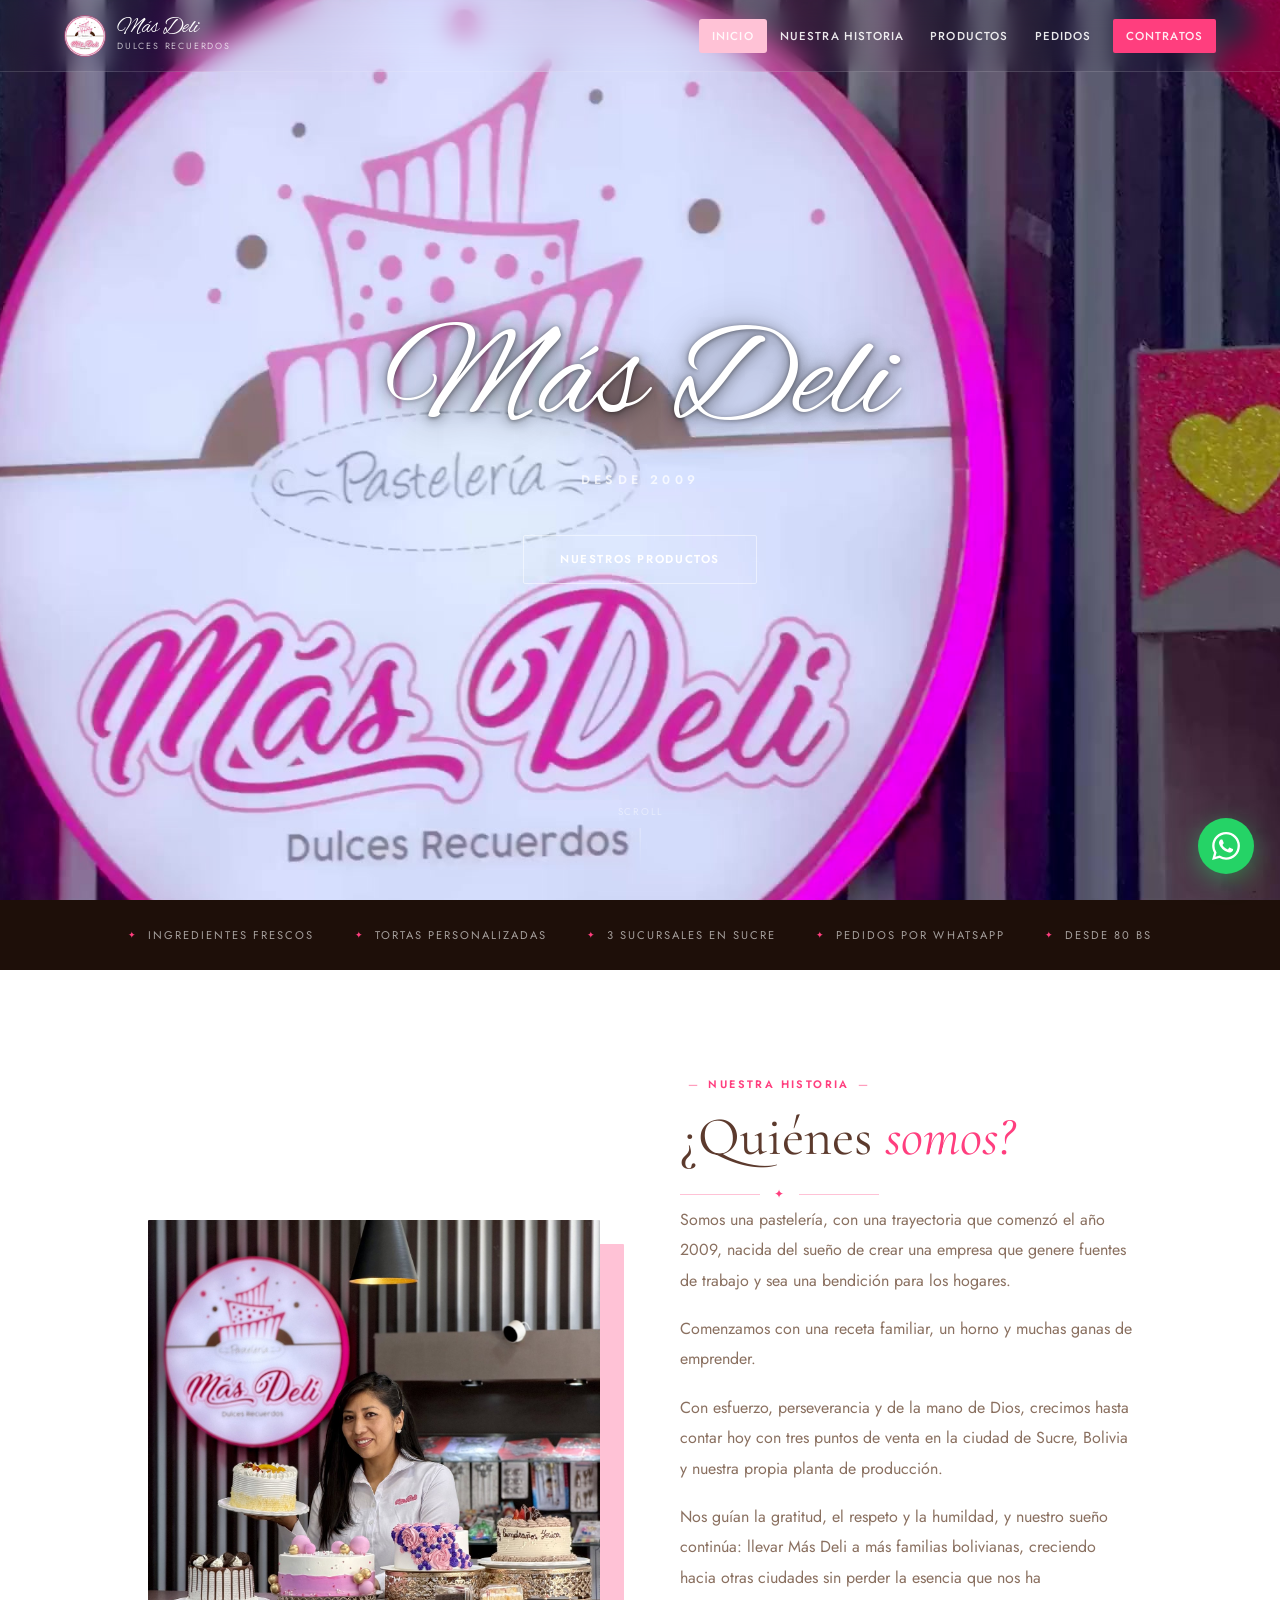
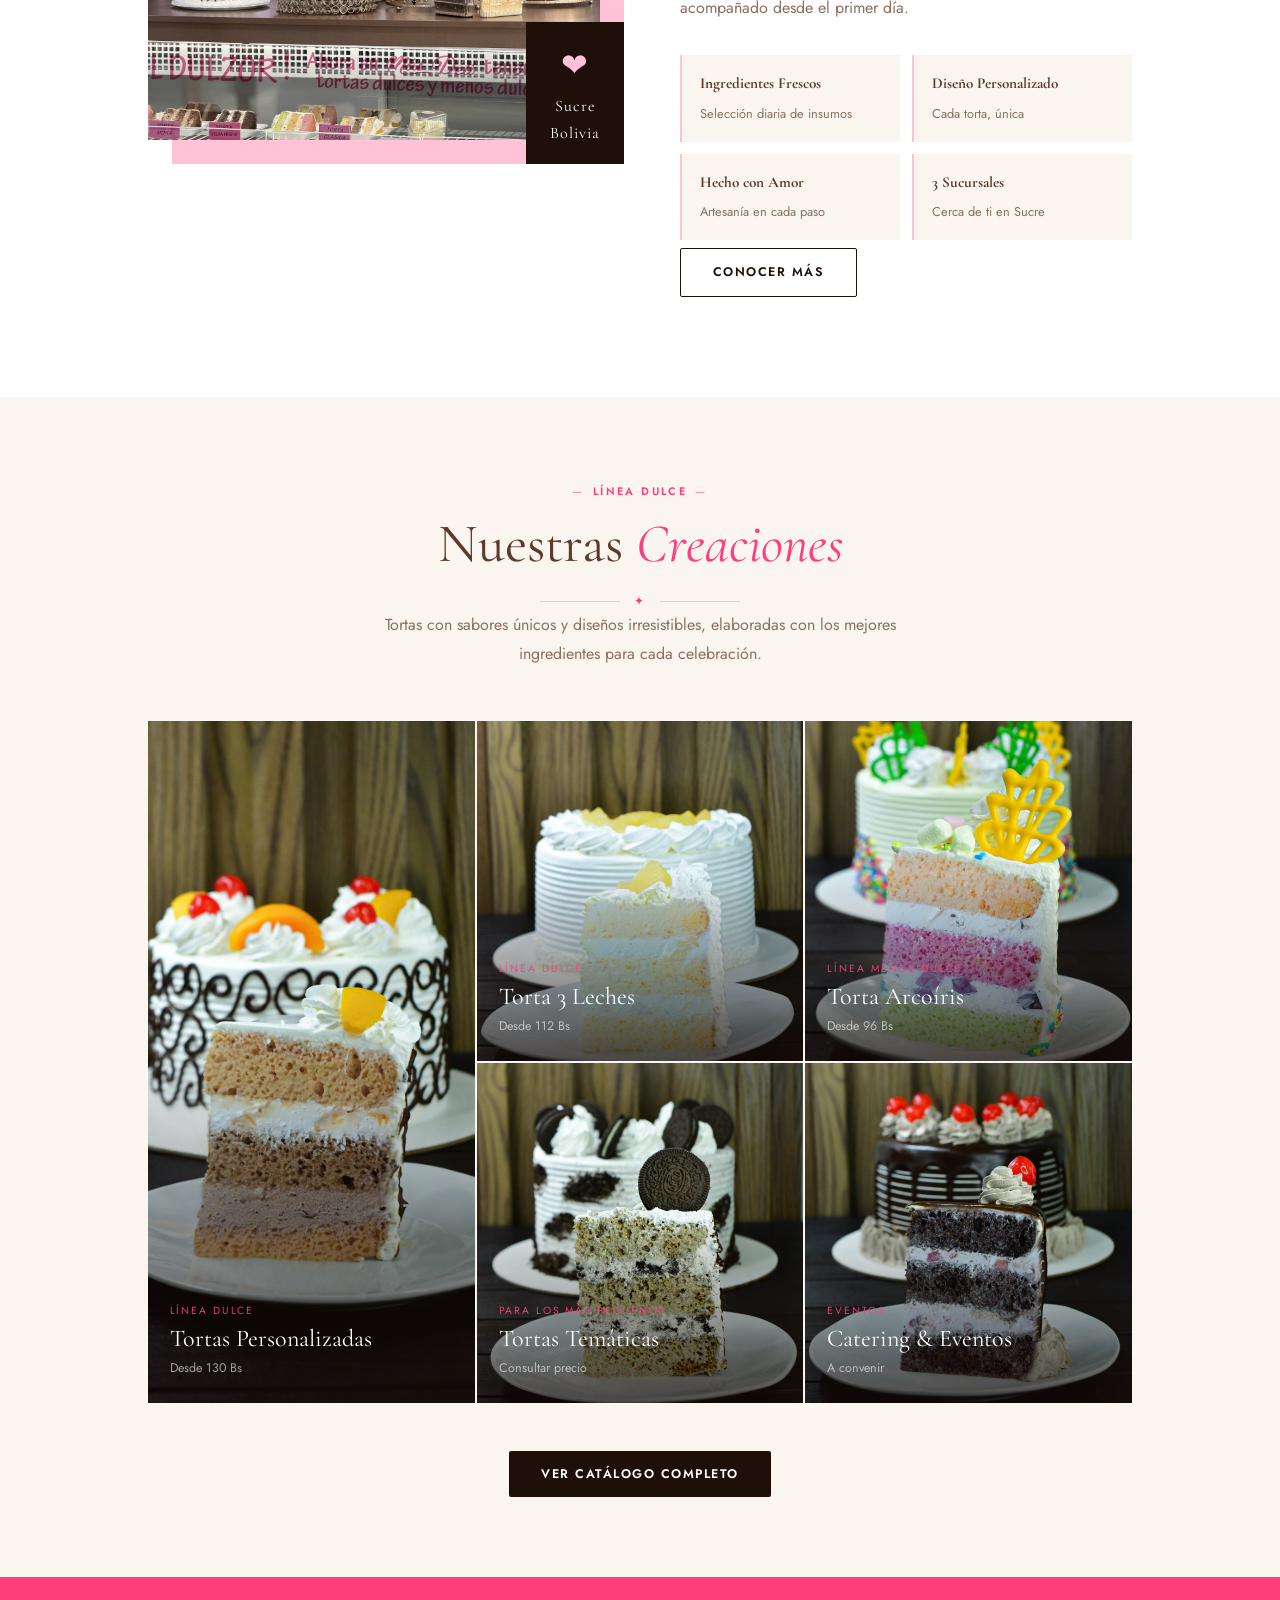
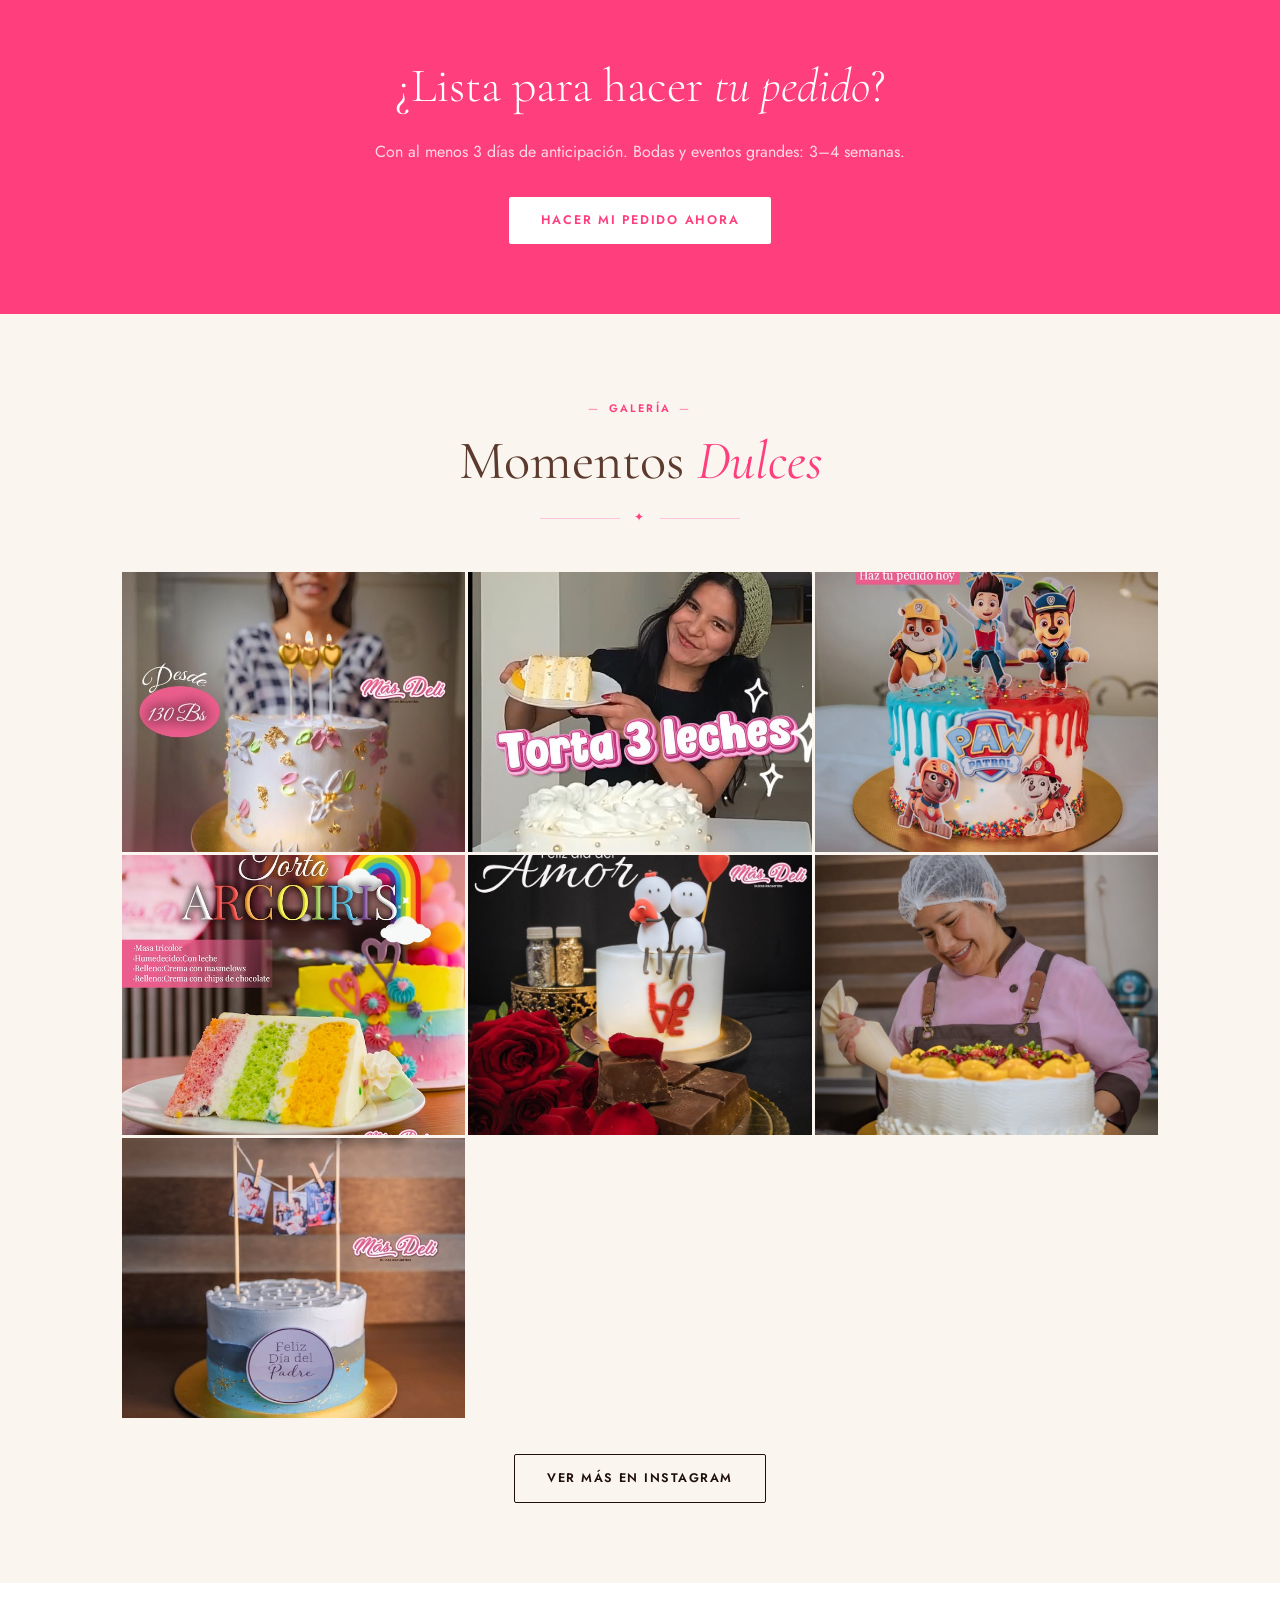
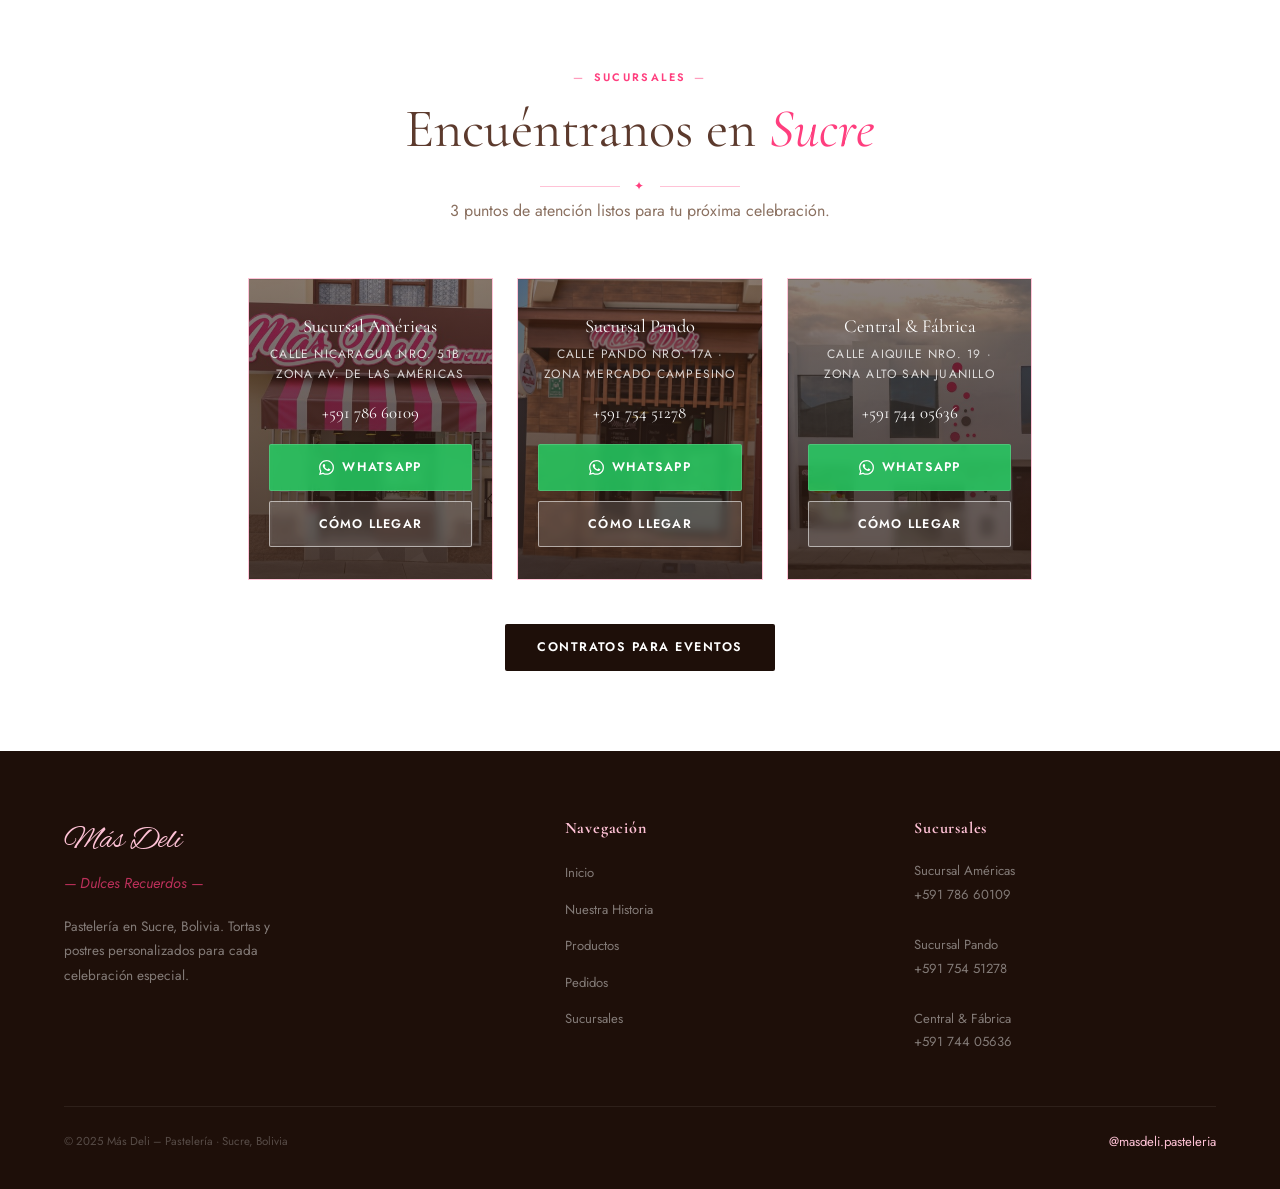
==== index.html @ 5b1f6d65 "Actualizar texto de la sección Quiénes somos en la página de inicio Co-Authored-By: Claude Sonnet 5 " ====
<!DOCTYPE html>
<html lang="es">
<head>
  <meta charset="UTF-8" />
  <meta name="viewport" content="width=device-width, initial-scale=1.0" />
  <link rel="icon" href="favicon.ico" sizes="any" />
  <link rel="icon" type="image/png" sizes="32x32" href="favicon-32x32.png" />
  <link rel="icon" type="image/png" sizes="16x16" href="favicon-16x16.png" />
  <link rel="apple-touch-icon" href="apple-touch-icon.png" />
  <title>Más Deli – Pastelería | Sucre, Bolivia</title>
  <meta name="description" content="Pastelería en Sucre, Bolivia. Tortas personalizadas para cada celebración. 3 sucursales." />
  <link rel="canonical" href="https://masdeli.com/" />
  <meta property="og:type" content="website" />
  <meta property="og:site_name" content="Más Deli" />
  <meta property="og:title" content="Más Deli – Pastelería | Sucre, Bolivia" />
  <meta property="og:description" content="Pastelería en Sucre, Bolivia. Tortas personalizadas para cada celebración. 3 sucursales." />
  <meta property="og:image" content="https://masdeli.com/og-image.jpg" />
  <meta property="og:image:width" content="1200" />
  <meta property="og:image:height" content="630" />
  <meta property="og:url" content="https://masdeli.com/" />
  <meta property="og:locale" content="es_BO" />
  <meta name="twitter:card" content="summary_large_image" />
  <meta name="twitter:title" content="Más Deli – Pastelería | Sucre, Bolivia" />
  <meta name="twitter:description" content="Pastelería en Sucre, Bolivia. Tortas personalizadas para cada celebración. 3 sucursales." />
  <meta name="twitter:image" content="https://masdeli.com/og-image.jpg" />
  <script type="application/ld+json">
  {
    "@context": "https://schema.org",
    "@type": "Bakery",
    "name": "Más Deli",
    "alternateName": "Más Deli Pastelería",
    "description": "Pastelería en Sucre, Bolivia. Tortas y postres personalizados para cada celebración.",
    "url": "https://masdeli.com/",
    "logo": "https://masdeli.com/icon-512.png",
    "image": "https://masdeli.com/og-image.jpg",
    "telephone": "+59178660109",
    "priceRange": "80-465 BOB",
    "address": {
      "@type": "PostalAddress",
      "addressLocality": "Sucre",
      "addressRegion": "Chuquisaca",
      "addressCountry": "BO"
    },
    "areaServed": {
      "@type": "City",
      "name": "Sucre"
    },
    "sameAs": [
      "https://www.instagram.com/masdeli.pasteleria/"
    ],
    "openingHoursSpecification": [
      {
        "@type": "OpeningHoursSpecification",
        "dayOfWeek": ["Monday", "Tuesday", "Wednesday", "Thursday", "Friday"],
        "opens": "08:00",
        "closes": "20:00"
      },
      {
        "@type": "OpeningHoursSpecification",
        "dayOfWeek": ["Saturday"],
        "opens": "08:00",
        "closes": "18:00"
      }
    ]
  }
  </script>
  <link rel="preconnect" href="https://fonts.googleapis.com" />
  <link rel="preconnect" href="https://fonts.gstatic.com" crossorigin />
  <link href="https://fonts.googleapis.com/css2?family=Cormorant+Garamond:ital,wght@0,300;0,400;0,500;0,600;1,300;1,400;1,600&family=Jost:wght@300;400;500;600&family=Alex+Brush&display=swap" rel="stylesheet" />
  <link rel="stylesheet" href="style.css" />
  <style>
    /* ── HERO ── */
    .hero {
      position: relative;
      height: 100vh; min-height: 600px;
      display: flex; align-items: center; justify-content: center;
      text-align: center; overflow: hidden;
    }
    .hero-bg {
      position: absolute; inset: -20% 0;
      width: 100%; height: 140%;
      object-fit: cover;
      transform-origin: center top;
      will-change: transform;
    }
    .hero-content {
      position: relative; z-index: 2;
      max-width: 760px; padding: 0 24px;
    }
    .hero-title {
      font-family: var(--font-script);
      font-size: clamp(4rem, 11vw, 8.5rem);
      font-weight: 400; color: var(--white);
      line-height: 1; margin-bottom: 18px;
      text-shadow: 0 4px 40px rgba(0,0,0,.6), 0 2px 14px rgba(0,0,0,.5), 0 1px 4px rgba(0,0,0,.4);
    }
    .hero-since {
      font-family: var(--font-sans);
      font-size: .78rem; font-weight: 600; letter-spacing: .34em;
      text-transform: uppercase; color: rgba(255,255,255,.75);
      margin-bottom: 44px;
    }
    .hero-btns { display: flex; gap: 14px; justify-content: center; flex-wrap: wrap; }
    .hero-btns .btn {
      border-radius: 2px; font-size: .72rem; letter-spacing: .14em;
      padding: 14px 36px;
    }
    .btn-hero-outline {
      background: transparent; color: var(--white);
      border: 1px solid rgba(255,255,255,.5);
    }
    .btn-hero-outline:hover { background: rgba(255,255,255,.1); }

    .hero-scroll {
      position: absolute; bottom: 32px; left: 50%; transform: translateX(-50%);
      display: flex; flex-direction: column; align-items: center; gap: 8px;
      color: rgba(255,255,255,.45); font-size: .62rem; letter-spacing: .18em; text-transform: uppercase;
    }
    .hero-scroll-line {
      width: 1px; height: 40px;
      background: linear-gradient(to bottom, rgba(255,255,255,.4), transparent);
      animation: scroll-line 2s ease-in-out infinite;
    }
    @keyframes scroll-line { 0%,100%{ opacity:.4; transform:scaleY(1) } 50%{ opacity:1; transform:scaleY(1.1) } }

    /* ── STRIP INTRO ── */
    .strip {
      background: var(--espresso);
      padding: 26px 5%;
      display: flex; justify-content: center; align-items: center;
      gap: 40px; flex-wrap: wrap;
    }
    .strip-item {
      color: rgba(255,255,255,.6); font-size: .7rem;
      letter-spacing: .18em; text-transform: uppercase;
      display: flex; align-items: center; gap: 10px;
    }
    .strip-item::before { content: '✦'; color: var(--rose); font-size: .55rem; }

    /* ── SECTIONS ── */
    .section { padding: 100px 5%; }
    .section-cream { background: var(--cream); }
    .section-white { background: var(--white); }
    .section-cream2 { background: var(--cream-2); }

    /* ── HISTORIA PREVIEW ── */
    .historia-grid {
      display: grid; grid-template-columns: 1fr 1fr;
      gap: 80px; align-items: center; max-width: 1100px; margin: 0 auto;
    }
    .historia-img {
      position: relative;
    }
    .historia-img img {
      width: 100%; height: 520px; object-fit: cover;
      border-radius: 1px;
      box-shadow: 24px 24px 0 var(--rose-light);
    }
    .historia-year {
      position: absolute; bottom: -16px; right: -24px;
      background: var(--espresso); color: var(--white);
      padding: 18px 24px; font-family: var(--font-serif);
      font-size: 1rem; letter-spacing: .06em;
      text-align: center;
    }
    .historia-year strong { display: block; font-size: 2rem; font-weight: 300; color: var(--rose-light); }
    .historia-text { text-align: left; }
    .historia-text .section-title { text-align: left; }
    .historia-text .ornament { justify-content: flex-start; }
    .historia-text p { font-size: 1rem; color: var(--gris); line-height: 1.9; margin-bottom: 18px; }
    .historia-text a { margin-top: 8px; }

    .valores {
      display: grid; grid-template-columns: repeat(2, 1fr);
      gap: 12px; margin-top: 32px;
    }
    .valor-item {
      background: var(--cream); padding: 16px 18px;
      border-left: 2px solid var(--rose-light);
    }
    .valor-item strong { display: block; font-family: var(--font-serif); color: var(--mocha); font-size: .95rem; margin-bottom: 3px; }
    .valor-item span { font-size: .8rem; color: var(--gris); }

    /* ── PRODUCTOS PREVIEW ── */
    .prod-preview-grid {
      display: grid; grid-template-columns: repeat(3, 1fr);
      gap: 2px; max-width: 1100px; margin: 0 auto 48px;
    }
    .prod-card {
      position: relative; overflow: hidden; background: var(--cream-2);
      cursor: pointer;
    }
    .prod-card img {
      width: 100%; height: 340px; object-fit: cover;
      display: block; transition: transform .5s ease;
    }
    .prod-card:hover img { transform: scale(1.04); }
    .prod-card-overlay {
      position: absolute; inset: 0;
      background: linear-gradient(to top, rgba(20,8,4,.72) 0%, transparent 55%);
      display: flex; flex-direction: column; justify-content: flex-end;
      padding: 24px 22px;
    }
    .prod-card-label {
      font-size: .65rem; letter-spacing: .18em; text-transform: uppercase;
      color: rgba(255, 62, 126,.9); margin-bottom: 5px;
    }
    .prod-card-name {
      font-family: var(--font-serif); font-size: 1.5rem; font-weight: 400;
      color: var(--white); line-height: 1.2;
    }
    .prod-card-price {
      font-size: .78rem; color: rgba(255,255,255,.6); margin-top: 5px;
    }
    .prod-card.featured { grid-row: span 2; }
    .prod-card.featured img { height: 100%; min-height: 440px; }

    /* ── CTA BAND ── */
    .cta-band {
      background: var(--rose); padding: 70px 5%;
      text-align: center;
    }
    .cta-band h2 {
      font-family: var(--font-serif); font-size: clamp(1.8rem, 4vw, 3rem);
      font-weight: 300; color: var(--white); margin-bottom: 12px;
    }
    .cta-band h2 em { font-style: italic; }
    .cta-band p { color: rgba(255,255,255,.8); margin-bottom: 32px; font-size: 1rem; }
    .cta-band .btn {
      background: var(--white); color: var(--rose);
      letter-spacing: .14em;
    }
    .cta-band .btn:hover { background: var(--espresso); color: var(--white); }

    /* ── GALERÍA STRIP ── */
    .gallery-strip {
      display: grid;
      grid-template-columns: repeat(3, 1fr);
      gap: 3px;
    }
    .gal-item { overflow: hidden; }
    .gal-item img { width: 100%; height: 280px; object-fit: cover; display: block; transition: transform .5s; }
    .gal-item:hover img { transform: scale(1.05); }
    .gallery-cta { text-align: center; margin-top: 36px; }

    /* ── SUCURSALES PREVIEW ── */
    .sucursales-mini-grid {
      display: grid; grid-template-columns: repeat(3, 1fr);
      gap: 24px; max-width: 900px; margin: 0 auto 44px;
    }
    .sucursal-mini {
      text-align: center; padding: 32px 20px;
      background: var(--cream); border: 1px solid var(--rose-light);
      transition: transform .3s ease, box-shadow .3s ease;
      position: relative; overflow: hidden; background-size: cover; background-position: center;
    }
    .sucursal-mini::after {
      content: ''; position: absolute; inset: 0;
      background: linear-gradient(180deg, rgba(43,26,18,.55) 0%, rgba(43,26,18,.72) 55%, rgba(43,26,18,.85) 100%);
      z-index: 0;
    }
    .sucursal-mini > * { position: relative; z-index: 1; }
    .sucursal-mini:hover { transform: translateY(-4px); box-shadow: 0 16px 40px rgba(255, 62, 126,.12); }
    .sucursal-mini-name { font-family: var(--font-serif); font-size: 1.15rem; color: var(--white); margin-bottom: 4px; }
    .sucursal-mini-zona { font-size: .75rem; letter-spacing: .1em; text-transform: uppercase; color: rgba(255,255,255,.8); margin-bottom: 14px; }
    .sucursal-mini-phone { font-family: var(--font-serif); font-size: 1.05rem; color: var(--white); margin-bottom: 18px; }
    .sucursal-mini-btns { display: flex; flex-direction: column; gap: 10px; }
    .btn-wa-branch {
      display: flex; align-items: center; justify-content: center; gap: 8px;
      padding: 12px; background: rgba(37, 211, 102, .82); backdrop-filter: blur(4px); color: var(--white);
      font-size: .78rem; font-weight: 600; letter-spacing: .1em; text-transform: uppercase;
      text-decoration: none; border-radius: 2px; transition: background .2s;
      border: 1px solid rgba(255,255,255,.15);
    }
    .btn-wa-branch:hover { background: #1ca64a; }
    .btn-maps-branch {
      display: flex; align-items: center; justify-content: center; gap: 8px;
      padding: 12px; background: rgba(255,255,255,.14); backdrop-filter: blur(4px); color: var(--white);
      border: 1.5px solid rgba(255,255,255,.55); font-size: .78rem; font-weight: 600;
      letter-spacing: .1em; text-transform: uppercase;
      text-decoration: none; border-radius: 2px; transition: all .2s;
    }
    .btn-maps-branch:hover { background: #1a73e8; border-color: #1a73e8; color: var(--white); }

    /* ── RESPONSIVE ── */
    @media (max-width: 900px) {
      .historia-grid { grid-template-columns: 1fr; gap: 48px; }
      .historia-img img { height: 340px; }
      .historia-year { bottom: -14px; right: 10px; }
      .prod-preview-grid { grid-template-columns: repeat(2,1fr); }
      .prod-card.featured img { min-height: 280px; }
      .gallery-strip { grid-template-columns: repeat(2,1fr); }
      .sucursales-mini-grid { grid-template-columns: 1fr 1fr; }
    }
    @media (max-width: 767px) {
      /* Sin buffer de parallax en móvil: el video ya tiene movimiento propio,
         y el buffer alto hacía que object-fit:cover recortara casi todo el ancho. */
      .hero-bg { inset: 0; height: 100%; }
    }
    @media (max-width: 580px) {
      .prod-preview-grid { grid-template-columns: 1fr; }
      .prod-card.featured { grid-row: span 1; }
      .gallery-strip { grid-template-columns: 1fr; }
      .sucursales-mini-grid { grid-template-columns: 1fr; }
      .strip { flex-direction: column; gap: 16px; padding: 24px 5%; }
      .strip-item { justify-content: center; }
      .section { padding: 56px 5% !important; }
      .hero-stats { gap: 12px; }
      /* Hero móvil */
      .hero-title { font-size: clamp(3rem, 15vw, 5rem); }
      .hero-since { font-size: .64rem; letter-spacing: .26em; margin-bottom: 32px; }
      .hero-btns { flex-direction: column; gap: 10px; align-items: center; }
      .hero-btns .btn { width: 80%; text-align: center; justify-content: center; padding: 13px 20px; }
      .hero-scroll { display: none; }
    }
  </style>
</head>
<body>

<!-- ── NAVBAR ── -->
<div id="scroll-progress"></div>
<nav class="navbar hero-nav" id="navbar">
  <a class="nav-brand" href="index.html">
    <img src="285654978_4898080570315106_8575377553896454271_n.jpg" alt="Más Deli" />
    <div>
      <div class="nav-brand-text">Más Deli</div>
      <div class="nav-brand-sub">Dulces Recuerdos</div>
    </div>
  </a>
  <ul class="nav-menu" id="navMenu">
    <li><a href="index.html" class="active">Inicio</a></li>
    <li><a href="historia.html">Nuestra Historia</a></li>
    <li><a href="productos.html">Productos</a></li>
    <li><a href="pedidos.html">Pedidos</a></li>
    <li class="nav-cta"><a href="contratos.html">Contratos</a></li>
  </ul>
  <button class="nav-hamburger" id="hamburger" onclick="toggleMenu()" aria-label="Menú">
    <span></span><span></span><span></span>
  </button>
</nav>

<!-- ── HERO ── -->
<section class="hero">
  <video class="hero-bg" id="heroVideo" autoplay muted loop playsinline preload="auto"></video>
  <script>
    (function () {
      var v = document.getElementById('heroVideo');
      var w = window.innerWidth || document.documentElement.clientWidth || 1280;
      var isMobile = w > 0 && w <= 767;
      v.poster = isMobile ? 'hero-poster-mobile.jpg' : 'hero-poster.jpg';
      var s = document.createElement('source');
      s.src = isMobile ? 'hero-video-mobile.mp4' : 'hero-video.mp4';
      s.type = 'video/mp4';
      v.appendChild(s);
      v.load();
    })();
  </script>
  <div class="hero-content">
    <h1 class="hero-title">Más Deli</h1>
    <p class="hero-since">Desde 2009</p>
    <div class="hero-btns">
      <a href="productos.html" class="btn btn-hero-outline">Nuestros Productos</a>
    </div>
  </div>
  <div class="hero-scroll">
    <span>Scroll</span>
    <div class="hero-scroll-line"></div>
  </div>
</section>

<!-- ── STRIP ── -->
<div class="strip">
  <div class="strip-item">Ingredientes Frescos</div>
  <div class="strip-item">Tortas Personalizadas</div>
  <div class="strip-item">3 Sucursales en Sucre</div>
  <div class="strip-item">Pedidos por WhatsApp</div>
  <div class="strip-item">Desde 80 Bs</div>
</div>

<!-- ── HISTORIA PREVIEW ── -->
<section class="section section-white reveal">
  <div class="historia-grid container">
    <div class="historia-img">
      <img src="historia-equipo.jpg" alt="Equipo Más Deli" />
      <div class="historia-year">
        <strong>❤</strong>
        Sucre<br/>Bolivia
      </div>
    </div>
    <div class="historia-text">
      <span class="eyebrow">Nuestra Historia</span>
      <h2 class="section-title">¿Quiénes <em>somos?</em></h2>
      <div class="ornament">
        <div class="ornament-line"></div>
        <span class="ornament-icon">✦</span>
        <div class="ornament-line"></div>
      </div>
      <p>Somos una pastelería, con una trayectoria que comenzó el año 2009, nacida del sueño de crear una empresa que genere fuentes de trabajo y sea una bendición para los hogares.</p>
      <p>Comenzamos con una receta familiar, un horno y muchas ganas de emprender.</p>
      <p>Con esfuerzo, perseverancia y de la mano de Dios, crecimos hasta contar hoy con tres puntos de venta en la ciudad de Sucre, Bolivia y nuestra propia planta de producción.</p>
      <p>Nos guían la gratitud, el respeto y la humildad, y nuestro sueño continúa: llevar Más Deli a más familias bolivianas, creciendo hacia otras ciudades sin perder la esencia que nos ha acompañado desde el primer día.</p>
      <div class="valores">
        <div class="valor-item"><strong>Ingredientes Frescos</strong><span>Selección diaria de insumos</span></div>
        <div class="valor-item"><strong>Diseño Personalizado</strong><span>Cada torta, única</span></div>
        <div class="valor-item"><strong>Hecho con Amor</strong><span>Artesanía en cada paso</span></div>
        <div class="valor-item"><strong>3 Sucursales</strong><span>Cerca de ti en Sucre</span></div>
      </div>
      <a href="historia.html" class="btn btn-outline">Conocer más</a>
    </div>
  </div>
</section>

<!-- ── PRODUCTOS PREVIEW ── -->
<section class="section section-cream reveal" style="padding-top:80px; padding-bottom:80px;">
  <div class="container text-center" style="margin-bottom:52px;">
    <span class="eyebrow">Línea Dulce</span>
    <h2 class="section-title">Nuestras <em>Creaciones</em></h2>
    <div class="ornament"><div class="ornament-line"></div><span class="ornament-icon">✦</span><div class="ornament-line"></div></div>
    <p class="section-desc">Tortas con sabores únicos y diseños irresistibles, elaboradas con los mejores ingredientes para cada celebración.</p>
  </div>
  <div class="prod-preview-grid container">
    <div class="prod-card featured">
      <img src="product_2.jpg" alt="Torta Personalizada" />
      <div class="prod-card-overlay">
        <div class="prod-card-label">Línea Dulce</div>
        <div class="prod-card-name">Tortas Personalizadas</div>
        <div class="prod-card-price">Desde 130 Bs</div>
      </div>
    </div>
    <div class="prod-card">
      <img src="product_3.jpg" alt="Torta 3 Leches" />
      <div class="prod-card-overlay">
        <div class="prod-card-label">Línea Dulce</div>
        <div class="prod-card-name">Torta 3 Leches</div>
        <div class="prod-card-price">Desde 112 Bs</div>
      </div>
    </div>
    <div class="prod-card">
      <img src="product_12.jpg" alt="Torta Arcoíris" />
      <div class="prod-card-overlay">
        <div class="prod-card-label">Línea Menos Dulce</div>
        <div class="prod-card-name">Torta Arcoíris</div>
        <div class="prod-card-price">Desde 96 Bs</div>
      </div>
    </div>
    <div class="prod-card">
      <img src="product_4.jpg" alt="Tortas Temáticas" />
      <div class="prod-card-overlay">
        <div class="prod-card-label">Para los más pequeños</div>
        <div class="prod-card-name">Tortas Temáticas</div>
        <div class="prod-card-price">Consultar precio</div>
      </div>
    </div>
    <div class="prod-card">
      <img src="product_6.jpg" alt="Galería Más Deli" />
      <div class="prod-card-overlay">
        <div class="prod-card-label">Eventos</div>
        <div class="prod-card-name">Catering & Eventos</div>
        <div class="prod-card-price">A convenir</div>
      </div>
    </div>
  </div>
  <div class="text-center">
    <a href="productos.html" class="btn btn-primary">Ver Catálogo Completo</a>
  </div>
</section>

<!-- ── CTA BAND ── -->
<section class="cta-band reveal">
  <h2>¿Lista para hacer <em>tu pedido</em>?</h2>
  <p>Con al menos 3 días de anticipación. Bodas y eventos grandes: 3–4 semanas.</p>
  <a href="pedidos.html" class="btn">Hacer mi pedido ahora</a>
</section>

<!-- ── GALERÍA ── -->
<section class="section section-cream reveal" style="padding-top:80px; padding-bottom:80px;">
  <div class="container text-center" style="margin-bottom:44px;">
    <span class="eyebrow">Galería</span>
    <h2 class="section-title">Momentos <em>Dulces</em></h2>
    <div class="ornament"><div class="ornament-line"></div><span class="ornament-icon">✦</span><div class="ornament-line"></div></div>
  </div>
  <div class="gallery-strip container">
    <div class="gal-item">
      <img src="post_1.jpg" alt="Torta floral" />
    </div>
    <div class="gal-item">
      <img src="post_2.jpg" alt="Torta 3 Leches" />
    </div>
    <div class="gal-item">
      <img src="post_4.jpg" alt="Torta temática Paw Patrol" />
    </div>
    <div class="gal-item">
      <img src="post_8.jpg" alt="Torta Arcoíris" />
    </div>
    <div class="gal-item">
      <img src="post-dia-amor.jpg" alt="Torta Día del Amor" />
    </div>
    <div class="gal-item">
      <img src="post-trabajadora.jpg" alt="Decorando una torta Más Deli" />
    </div>
    <div class="gal-item">
      <img src="post-dia-padre.jpg" alt="Torta Día del Padre" />
    </div>
  </div>
  <div class="gallery-cta">
    <a href="https://www.instagram.com/masdeli.pasteleria/" target="_blank" class="btn btn-outline">
      Ver más en Instagram
    </a>
  </div>
</section>

<!-- ── SUCURSALES ── -->
<section class="section section-white reveal" style="padding-top:80px; padding-bottom:80px;">
  <div class="container text-center" style="margin-bottom:44px;">
    <span class="eyebrow">Sucursales</span>
    <h2 class="section-title">Encuéntranos en <em>Sucre</em></h2>
    <div class="ornament"><div class="ornament-line"></div><span class="ornament-icon">✦</span><div class="ornament-line"></div></div>
    <p class="section-desc">3 puntos de atención listos para tu próxima celebración.</p>
  </div>
  <div class="sucursales-mini-grid container">
    <div class="sucursal-mini" style="background-image:url('branch-americas.jpg');">
      <div class="sucursal-mini-name">Sucursal Américas</div>
      <div class="sucursal-mini-zona">Calle Nicaragua Nro. 51B · Zona Av. de las Américas</div>
      <div class="sucursal-mini-phone">+591 786 60109</div>
      <div class="sucursal-mini-btns">
        <a href="https://wa.me/59178660109?text=Hola%20Más%20Deli!%20Sucursal%20Américas%20🎂%20Quiero%20información%20sobre%20contratos." target="_blank" class="btn-wa-branch">
          <svg width="15" height="15" viewBox="0 0 24 24" fill="white"><path d="M17.472 14.382c-.297-.149-1.758-.867-2.03-.967-.273-.099-.471-.148-.67.15-.197.297-.767.966-.94 1.164-.173.199-.347.223-.644.075-.297-.15-1.255-.463-2.39-1.475-.883-.788-1.48-1.761-1.653-2.059-.173-.297-.018-.458.13-.606.134-.133.298-.347.446-.52.149-.174.198-.298.298-.497.099-.198.05-.371-.025-.52-.075-.149-.669-1.612-.916-2.207-.242-.579-.487-.5-.669-.51-.173-.008-.371-.01-.57-.01-.198 0-.52.074-.792.372-.272.297-1.04 1.016-1.04 2.479 0 1.462 1.065 2.875 1.213 3.074.149.198 2.096 3.2 5.077 4.487.709.306 1.262.489 1.694.625.712.227 1.36.195 1.871.118.571-.085 1.758-.719 2.006-1.413.248-.694.248-1.289.173-1.413-.074-.124-.272-.198-.57-.347m-5.421 7.403h-.004a9.87 9.87 0 01-5.031-1.378l-.361-.214-3.741.982.998-3.648-.235-.374a9.86 9.86 0 01-1.51-5.26c.001-5.45 4.436-9.884 9.888-9.884 2.64 0 5.122 1.03 6.988 2.898a9.825 9.825 0 012.893 6.994c-.003 5.45-4.437 9.884-9.885 9.884m8.413-18.297A11.815 11.815 0 0012.05 0C5.495 0 .16 5.335.157 11.892c0 2.096.547 4.142 1.588 5.945L.057 24l6.305-1.654a11.882 11.882 0 005.683 1.448h.005c6.554 0 11.89-5.335 11.893-11.893a11.821 11.821 0 00-3.48-8.413z"/></svg>
          WhatsApp
        </a>
        <a href="https://maps.app.goo.gl/FKigDEUhJN9FrKFN7" target="_blank" class="btn-maps-branch">Cómo llegar</a>
      </div>
    </div>
    <div class="sucursal-mini" style="background-image:url('branch-pando.jpg');">
      <div class="sucursal-mini-name">Sucursal Pando</div>
      <div class="sucursal-mini-zona">Calle Pando Nro. 17A · Zona Mercado Campesino</div>
      <div class="sucursal-mini-phone">+591 754 51278</div>
      <div class="sucursal-mini-btns">
        <a href="https://wa.me/59175451278?text=Hola%20Más%20Deli!%20Sucursal%20Pando%20🎂%20Quiero%20información%20sobre%20contratos." target="_blank" class="btn-wa-branch">
          <svg width="15" height="15" viewBox="0 0 24 24" fill="white"><path d="M17.472 14.382c-.297-.149-1.758-.867-2.03-.967-.273-.099-.471-.148-.67.15-.197.297-.767.966-.94 1.164-.173.199-.347.223-.644.075-.297-.15-1.255-.463-2.39-1.475-.883-.788-1.48-1.761-1.653-2.059-.173-.297-.018-.458.13-.606.134-.133.298-.347.446-.52.149-.174.198-.298.298-.497.099-.198.05-.371-.025-.52-.075-.149-.669-1.612-.916-2.207-.242-.579-.487-.5-.669-.51-.173-.008-.371-.01-.57-.01-.198 0-.52.074-.792.372-.272.297-1.04 1.016-1.04 2.479 0 1.462 1.065 2.875 1.213 3.074.149.198 2.096 3.2 5.077 4.487.709.306 1.262.489 1.694.625.712.227 1.36.195 1.871.118.571-.085 1.758-.719 2.006-1.413.248-.694.248-1.289.173-1.413-.074-.124-.272-.198-.57-.347m-5.421 7.403h-.004a9.87 9.87 0 01-5.031-1.378l-.361-.214-3.741.982.998-3.648-.235-.374a9.86 9.86 0 01-1.51-5.26c.001-5.45 4.436-9.884 9.888-9.884 2.64 0 5.122 1.03 6.988 2.898a9.825 9.825 0 012.893 6.994c-.003 5.45-4.437 9.884-9.885 9.884m8.413-18.297A11.815 11.815 0 0012.05 0C5.495 0 .16 5.335.157 11.892c0 2.096.547 4.142 1.588 5.945L.057 24l6.305-1.654a11.882 11.882 0 005.683 1.448h.005c6.554 0 11.89-5.335 11.893-11.893a11.821 11.821 0 00-3.48-8.413z"/></svg>
          WhatsApp
        </a>
        <a href="https://maps.app.goo.gl/E8avvoqQSJZhkdeMA" target="_blank" class="btn-maps-branch">Cómo llegar</a>
      </div>
    </div>
    <div class="sucursal-mini" style="background-image:url('branch-central.jpg');">
      <div class="sucursal-mini-name">Central & Fábrica</div>
      <div class="sucursal-mini-zona">Calle Aiquile Nro. 19 · Zona Alto San Juanillo</div>
      <div class="sucursal-mini-phone">+591 744 05636</div>
      <div class="sucursal-mini-btns">
        <a href="https://wa.me/59174405636?text=Hola%20Más%20Deli!%20Central%20🎂%20Quiero%20información%20sobre%20contratos." target="_blank" class="btn-wa-branch">
          <svg width="15" height="15" viewBox="0 0 24 24" fill="white"><path d="M17.472 14.382c-.297-.149-1.758-.867-2.03-.967-.273-.099-.471-.148-.67.15-.197.297-.767.966-.94 1.164-.173.199-.347.223-.644.075-.297-.15-1.255-.463-2.39-1.475-.883-.788-1.48-1.761-1.653-2.059-.173-.297-.018-.458.13-.606.134-.133.298-.347.446-.52.149-.174.198-.298.298-.497.099-.198.05-.371-.025-.52-.075-.149-.669-1.612-.916-2.207-.242-.579-.487-.5-.669-.51-.173-.008-.371-.01-.57-.01-.198 0-.52.074-.792.372-.272.297-1.04 1.016-1.04 2.479 0 1.462 1.065 2.875 1.213 3.074.149.198 2.096 3.2 5.077 4.487.709.306 1.262.489 1.694.625.712.227 1.36.195 1.871.118.571-.085 1.758-.719 2.006-1.413.248-.694.248-1.289.173-1.413-.074-.124-.272-.198-.57-.347m-5.421 7.403h-.004a9.87 9.87 0 01-5.031-1.378l-.361-.214-3.741.982.998-3.648-.235-.374a9.86 9.86 0 01-1.51-5.26c.001-5.45 4.436-9.884 9.888-9.884 2.64 0 5.122 1.03 6.988 2.898a9.825 9.825 0 012.893 6.994c-.003 5.45-4.437 9.884-9.885 9.884m8.413-18.297A11.815 11.815 0 0012.05 0C5.495 0 .16 5.335.157 11.892c0 2.096.547 4.142 1.588 5.945L.057 24l6.305-1.654a11.882 11.882 0 005.683 1.448h.005c6.554 0 11.89-5.335 11.893-11.893a11.821 11.821 0 00-3.48-8.413z"/></svg>
          WhatsApp
        </a>
        <a href="https://maps.app.goo.gl/6FdQCtPUTL4xo8tN9" target="_blank" class="btn-maps-branch">Cómo llegar</a>
      </div>
    </div>
  </div>
  <div class="text-center">
    <a href="contratos.html" class="btn btn-primary">Contratos para eventos</a>
  </div>
</section>

<!-- ── FOOTER ── -->
<footer>
  <div class="footer-grid">
    <div class="footer-brand">
      <div class="logo-text">Más Deli</div>
      <div class="logo-sub">— Dulces Recuerdos —</div>
      <p>Pastelería en Sucre, Bolivia. Tortas y postres personalizados para cada celebración especial.</p>
    </div>
    <div class="footer-col">
      <h4>Navegación</h4>
      <ul>
        <li><a href="index.html">Inicio</a></li>
        <li><a href="historia.html">Nuestra Historia</a></li>
        <li><a href="productos.html">Productos</a></li>
        <li><a href="pedidos.html">Pedidos</a></li>
        <li><a href="contratos.html">Sucursales</a></li>
      </ul>
    </div>
    <div class="footer-col">
      <h4>Sucursales</h4>
      <p>Sucursal Américas<br/>+591 786 60109</p><br/>
      <p>Sucursal Pando<br/>+591 754 51278</p><br/>
      <p>Central & Fábrica<br/>+591 744 05636</p>
    </div>
  </div>
  <div class="footer-bottom">
    <span>© 2025 Más Deli – Pastelería · Sucre, Bolivia</span>
    <span class="footer-instagram"><a href="https://www.instagram.com/masdeli.pasteleria/" target="_blank">@masdeli.pasteleria</a></span>
  </div>
</footer>

<!-- ── FLOATING WHATSAPP ── -->
<a href="https://wa.me/59178660109?text=Hola%20Más%20Deli!%20Quiero%20hacer%20un%20pedido%20🎂" target="_blank" class="wa-float" title="Escribir al WhatsApp">
  <svg viewBox="0 0 24 24"><path d="M17.472 14.382c-.297-.149-1.758-.867-2.03-.967-.273-.099-.471-.148-.67.15-.197.297-.767.966-.94 1.164-.173.199-.347.223-.644.075-.297-.15-1.255-.463-2.39-1.475-.883-.788-1.48-1.761-1.653-2.059-.173-.297-.018-.458.13-.606.134-.133.298-.347.446-.52.149-.174.198-.298.298-.497.099-.198.05-.371-.025-.52-.075-.149-.669-1.612-.916-2.207-.242-.579-.487-.5-.669-.51-.173-.008-.371-.01-.57-.01-.198 0-.52.074-.792.372-.272.297-1.04 1.016-1.04 2.479 0 1.462 1.065 2.875 1.213 3.074.149.198 2.096 3.2 5.077 4.487.709.306 1.262.489 1.694.625.712.227 1.36.195 1.871.118.571-.085 1.758-.719 2.006-1.413.248-.694.248-1.289.173-1.413-.074-.124-.272-.198-.57-.347m-5.421 7.403h-.004a9.87 9.87 0 01-5.031-1.378l-.361-.214-3.741.982.998-3.648-.235-.374a9.86 9.86 0 01-1.51-5.26c.001-5.45 4.436-9.884 9.888-9.884 2.64 0 5.122 1.03 6.988 2.898a9.825 9.825 0 012.893 6.994c-.003 5.45-4.437 9.884-9.885 9.884m8.413-18.297A11.815 11.815 0 0012.05 0C5.495 0 .16 5.335.157 11.892c0 2.096.547 4.142 1.588 5.945L.057 24l6.305-1.654a11.882 11.882 0 005.683 1.448h.005c6.554 0 11.89-5.335 11.893-11.893a11.821 11.821 0 00-3.48-8.413z"/></svg>
</a>

<script src="scroll.js"></script>
</body>
</html>
---- style.css ----
/* ─────────────────────────────────────────────
   Más Deli – Shared Styles  (Ladurée-inspired)
   ───────────────────────────────────────────── */

*, *::before, *::after { box-sizing: border-box; margin: 0; padding: 0; }

:root {
  --cream:       #faf5ef;
  --cream-2:     #f2e8dc;
  --rose:        #ff3e7e;
  --rose-light:  #ffc2d6;
  --rose-hover:  #d60047;
  --espresso:    #1e0f09;
  --mocha:       #5c3a2d;
  --gold:        #b5945f;
  --gris:        #8a7060;
  --white:       #ffffff;
  --verde-wa:    #25D366;
  --font-serif:  'Cormorant Garamond', Georgia, serif;
  --font-sans:   'Jost', sans-serif;
  --font-script: 'Alex Brush', cursive;
}

html { scroll-behavior: smooth; }
body {
  font-family: var(--font-sans);
  background: var(--cream);
  color: var(--espresso);
  overflow-x: hidden;
  line-height: 1.65;
}

/* ── UTILITY ── */
.container { max-width: 1160px; margin: 0 auto; padding: 0 5%; }
.text-center { text-align: center; }
.text-rose { color: var(--rose); }

/* ── EYEBROW / TAG ── */
.eyebrow {
  display: inline-block;
  font-size: .68rem; font-weight: 600;
  letter-spacing: .22em; text-transform: uppercase;
  color: var(--rose); margin-bottom: 12px;
}
.eyebrow::before,
.eyebrow::after { content: '—'; margin: 0 8px; opacity: .5; }

/* ── SECTION HEADINGS ── */
.section-title {
  font-family: var(--font-serif);
  font-size: clamp(2rem, 4.5vw, 3.4rem);
  font-weight: 400; color: var(--mocha);
  line-height: 1.15; margin-bottom: 14px;
}
.section-title em { font-style: italic; color: var(--rose); }
.section-desc {
  font-size: 1rem; color: var(--gris); max-width: 560px;
  margin: 0 auto 52px; line-height: 1.8;
}

.ornament {
  display: flex; align-items: center; gap: 14px;
  justify-content: center; margin: 16px auto 0;
}
.ornament-line { flex: 1; max-width: 80px; height: 1px; background: var(--rose-light); }
.ornament-icon { color: var(--rose); font-size: .75rem; letter-spacing: .1em; }

/* ── BUTTONS ── */
.btn {
  display: inline-flex; align-items: center; gap: 8px;
  padding: 13px 32px; border-radius: 2px;
  font-family: var(--font-sans); font-size: .78rem;
  font-weight: 600; letter-spacing: .12em; text-transform: uppercase;
  text-decoration: none; cursor: pointer; border: none;
  transition: background .25s, transform .2s, box-shadow .25s;
}
.btn-primary {
  background: var(--espresso); color: var(--white);
}
.btn-primary:hover { background: var(--mocha); transform: translateY(-2px); }

.btn-rose {
  background: var(--rose); color: var(--white);
  box-shadow: 0 4px 20px rgba(255, 62, 126,.35);
}
.btn-rose:hover { background: var(--rose-hover); transform: translateY(-2px); box-shadow: 0 8px 28px rgba(255, 62, 126,.45); }

.btn-outline {
  background: transparent; color: var(--espresso);
  border: 1.5px solid var(--espresso);
}
.btn-outline:hover { background: var(--espresso); color: var(--white); }

.btn-wa {
  background: var(--verde-wa); color: var(--white);
  border-radius: 50px; font-size: .82rem;
}
.btn-wa:hover { background: #1ca64a; transform: translateY(-2px); }

.btn-maps {
  background: var(--white); color: #1a73e8;
  border: 1.5px solid #1a73e8; border-radius: 50px;
  font-size: .82rem;
}
.btn-maps:hover { background: #1a73e8; color: var(--white); }

/* ── NAVBAR ── */
.navbar {
  position: fixed; top: 0; left: 0; right: 0; z-index: 1000;
  display: flex; align-items: center; justify-content: space-between;
  padding: 0 5%; height: 72px;
  background: rgba(250, 245, 239, 0.97);
  backdrop-filter: blur(12px);
  border-bottom: 1px solid rgba(255, 62, 126,.12);
  transition: box-shadow .3s;
}
.navbar.scrolled { box-shadow: 0 4px 30px rgba(92,58,45,.1); }
.navbar.hero-nav {
  background: transparent;
  border-bottom-color: rgba(255,255,255,.15);
}
.navbar.hero-nav .nav-brand-text { color: var(--white); }
.navbar.hero-nav .nav-brand-sub { color: rgba(255,255,255,.7); }
.navbar.hero-nav .nav-menu a { color: rgba(255,255,255,.9); }
.navbar.hero-nav .nav-menu a:hover { color: var(--white); background: rgba(255,255,255,.12); }
.navbar.hero-nav .nav-hamburger span { background: var(--white); }

.nav-brand { display: flex; align-items: center; gap: 11px; text-decoration: none; }
.nav-brand img { width: 42px; height: 42px; border-radius: 50%; object-fit: cover; border: 1.5px solid rgba(255, 62, 126,.4); }
.nav-brand-text { font-family: var(--font-script); font-size: 1.35rem; color: var(--rose); line-height: 1; }
.nav-brand-sub { font-size: .56rem; letter-spacing: .2em; color: var(--gris); text-transform: uppercase; }

.nav-menu { display: flex; list-style: none; gap: 0; }
.nav-menu a {
  text-decoration: none; color: var(--mocha);
  font-size: .72rem; font-weight: 500; letter-spacing: .1em;
  text-transform: uppercase; padding: 9px 13px; border-radius: 3px;
  transition: color .2s, background .2s;
}
.nav-menu a:hover, .nav-menu a.active { color: var(--rose); background: var(--rose-light); }
.nav-menu .nav-cta a {
  background: var(--rose); color: var(--white);
  border-radius: 2px; margin-left: 8px;
}
.nav-menu .nav-cta a:hover { background: var(--rose-hover); }

.nav-hamburger { display: none; flex-direction: column; gap: 5px; cursor: pointer; padding: 8px; background: none; border: none; }
.nav-hamburger span { width: 22px; height: 1.5px; background: var(--mocha); display: block; transition: .3s; border-radius: 1px; }

/* ── FOOTER ── */
footer {
  background: var(--espresso);
  color: rgba(255,255,255,.6);
  padding: 64px 5% 36px;
}
.footer-grid {
  display: grid; grid-template-columns: 1.5fr 1fr 1fr;
  gap: 48px; max-width: 1160px; margin: 0 auto 52px;
}
.footer-brand .logo-text { font-family: var(--font-script); font-size: 2rem; color: var(--rose-light); margin-bottom: 4px; }
.footer-brand .logo-sub { font-style: italic; color: rgba(255, 62, 126,.7); font-size: .9rem; margin-bottom: 18px; }
.footer-brand p { font-size: .85rem; line-height: 1.8; color: rgba(255,255,255,.45); max-width: 240px; }
.footer-col h4 { font-family: var(--font-serif); font-size: 1rem; color: var(--rose-light); letter-spacing: .05em; margin-bottom: 18px; }
.footer-col ul { list-style: none; }
.footer-col ul li { margin-bottom: 10px; }
.footer-col ul li a {
  color: rgba(255,255,255,.45); text-decoration: none;
  font-size: .82rem; transition: color .2s;
}
.footer-col ul li a:hover { color: var(--rose-light); }
.footer-col p { font-size: .82rem; color: rgba(255,255,255,.45); line-height: 1.8; }
.footer-bottom {
  max-width: 1160px; margin: 0 auto;
  border-top: 1px solid rgba(255,255,255,.07);
  padding-top: 24px; font-size: .72rem; color: rgba(255,255,255,.25);
  display: flex; justify-content: space-between; align-items: center;
  flex-wrap: wrap; gap: 8px;
}
.footer-instagram a { color: var(--rose-light); text-decoration: none; font-size: .82rem; }
.footer-instagram a:hover { color: var(--rose); }

/* ── FLOATING WHATSAPP ── */
.wa-float {
  position: fixed; bottom: 26px; right: 26px; z-index: 999;
  width: 56px; height: 56px; border-radius: 50%;
  background: var(--verde-wa);
  display: flex; align-items: center; justify-content: center;
  box-shadow: 0 6px 24px rgba(37,211,102,.45); text-decoration: none;
  animation: wa-pulse 3s infinite;
}
.wa-float svg { width: 28px; height: 28px; fill: white; }
@keyframes wa-pulse { 0%,100%{ box-shadow: 0 6px 24px rgba(37,211,102,.45) } 50%{ box-shadow: 0 6px 36px rgba(37,211,102,.7) } }

/* ── SCROLL PROGRESS BAR ── */
#scroll-progress {
  position: fixed; top: 0; left: 0; z-index: 2000;
  height: 2px; width: 0%;
  background: linear-gradient(90deg, var(--rose-light), var(--rose), var(--gold));
  transition: width .1s linear;
  pointer-events: none;
}

/* ── REVEAL ANIMATIONS ── */
.reveal {
  opacity: 0; transform: translateY(36px);
  transition: opacity .8s cubic-bezier(.16,1,.3,1), transform .8s cubic-bezier(.16,1,.3,1);
}
.reveal.visible { opacity: 1; transform: translateY(0); }

/* Variantes de dirección */
.reveal-left {
  opacity: 0; transform: translateX(-48px);
  transition: opacity .85s cubic-bezier(.16,1,.3,1), transform .85s cubic-bezier(.16,1,.3,1);
}
.reveal-left.visible { opacity: 1; transform: translateX(0); }

.reveal-right {
  opacity: 0; transform: translateX(48px);
  transition: opacity .85s cubic-bezier(.16,1,.3,1), transform .85s cubic-bezier(.16,1,.3,1);
}
.reveal-right.visible { opacity: 1; transform: translateX(0); }

.reveal-scale {
  opacity: 0; transform: scale(.93);
  transition: opacity .85s cubic-bezier(.16,1,.3,1), transform .85s cubic-bezier(.16,1,.3,1);
}
.reveal-scale.visible { opacity: 1; transform: scale(1); }

/* Stagger — retardo por posición entre hermanos */
.reveal-stagger > * {
  opacity: 0; transform: translateY(28px);
  transition: opacity .7s cubic-bezier(.16,1,.3,1), transform .7s cubic-bezier(.16,1,.3,1);
}
.reveal-stagger.visible > *:nth-child(1) { opacity:1; transform:none; transition-delay:.05s; }
.reveal-stagger.visible > *:nth-child(2) { opacity:1; transform:none; transition-delay:.17s; }
.reveal-stagger.visible > *:nth-child(3) { opacity:1; transform:none; transition-delay:.29s; }
.reveal-stagger.visible > *:nth-child(4) { opacity:1; transform:none; transition-delay:.41s; }
.reveal-stagger.visible > *:nth-child(5) { opacity:1; transform:none; transition-delay:.53s; }
.reveal-stagger.visible > *:nth-child(n+6) { opacity:1; transform:none; transition-delay:.65s; }

/* Línea decorativa animada */
.reveal-line {
  display: block; width: 0; height: 1px;
  background: var(--rose);
  transition: width 1s cubic-bezier(.16,1,.3,1);
}
.reveal-line.visible { width: 100%; }

/* Parallax hero — capas con JS */
.parallax-layer { will-change: transform; }

/* ── RESPONSIVE GLOBAL ── */
@media (max-width: 760px) {
  .section { padding: 64px 5% !important; }

  /* Reveals más notorios en móvil */
  .reveal {
    transform: translateY(52px);
    transition-duration: .65s;
  }
  .reveal-left {
    transform: translateX(-56px);
    transition-duration: .65s;
  }
  .reveal-right {
    transform: translateX(56px);
    transition-duration: .65s;
  }
  .reveal-scale {
    transform: scale(.88);
    transition-duration: .65s;
  }
  .reveal-stagger > * {
    transform: translateY(44px);
    transition-duration: .55s;
  }
}
@media (max-width: 520px) {
  .section { padding: 48px 5% !important; }
}

/* ── RESPONSIVE NAV ── */
@media (max-width: 820px) {
  .nav-menu {
    display: none; flex-direction: column; position: absolute;
    top: 72px; left: 0; right: 0;
    background: rgba(250,245,239,.98);
    backdrop-filter: blur(12px);
    padding: 18px 5% 24px;
    border-bottom: 1px solid var(--rose-light);
    box-shadow: 0 8px 24px rgba(0,0,0,.07);
    gap: 2px;
  }
  .nav-menu.open { display: flex; }
  .nav-menu a { padding: 10px 14px; }
  .nav-menu .nav-cta a { margin-left: 0; margin-top: 8px; }
  .nav-hamburger { display: flex; }

  .footer-grid { grid-template-columns: 1fr; gap: 36px; }
  .footer-bottom { flex-direction: column; text-align: center; }
}
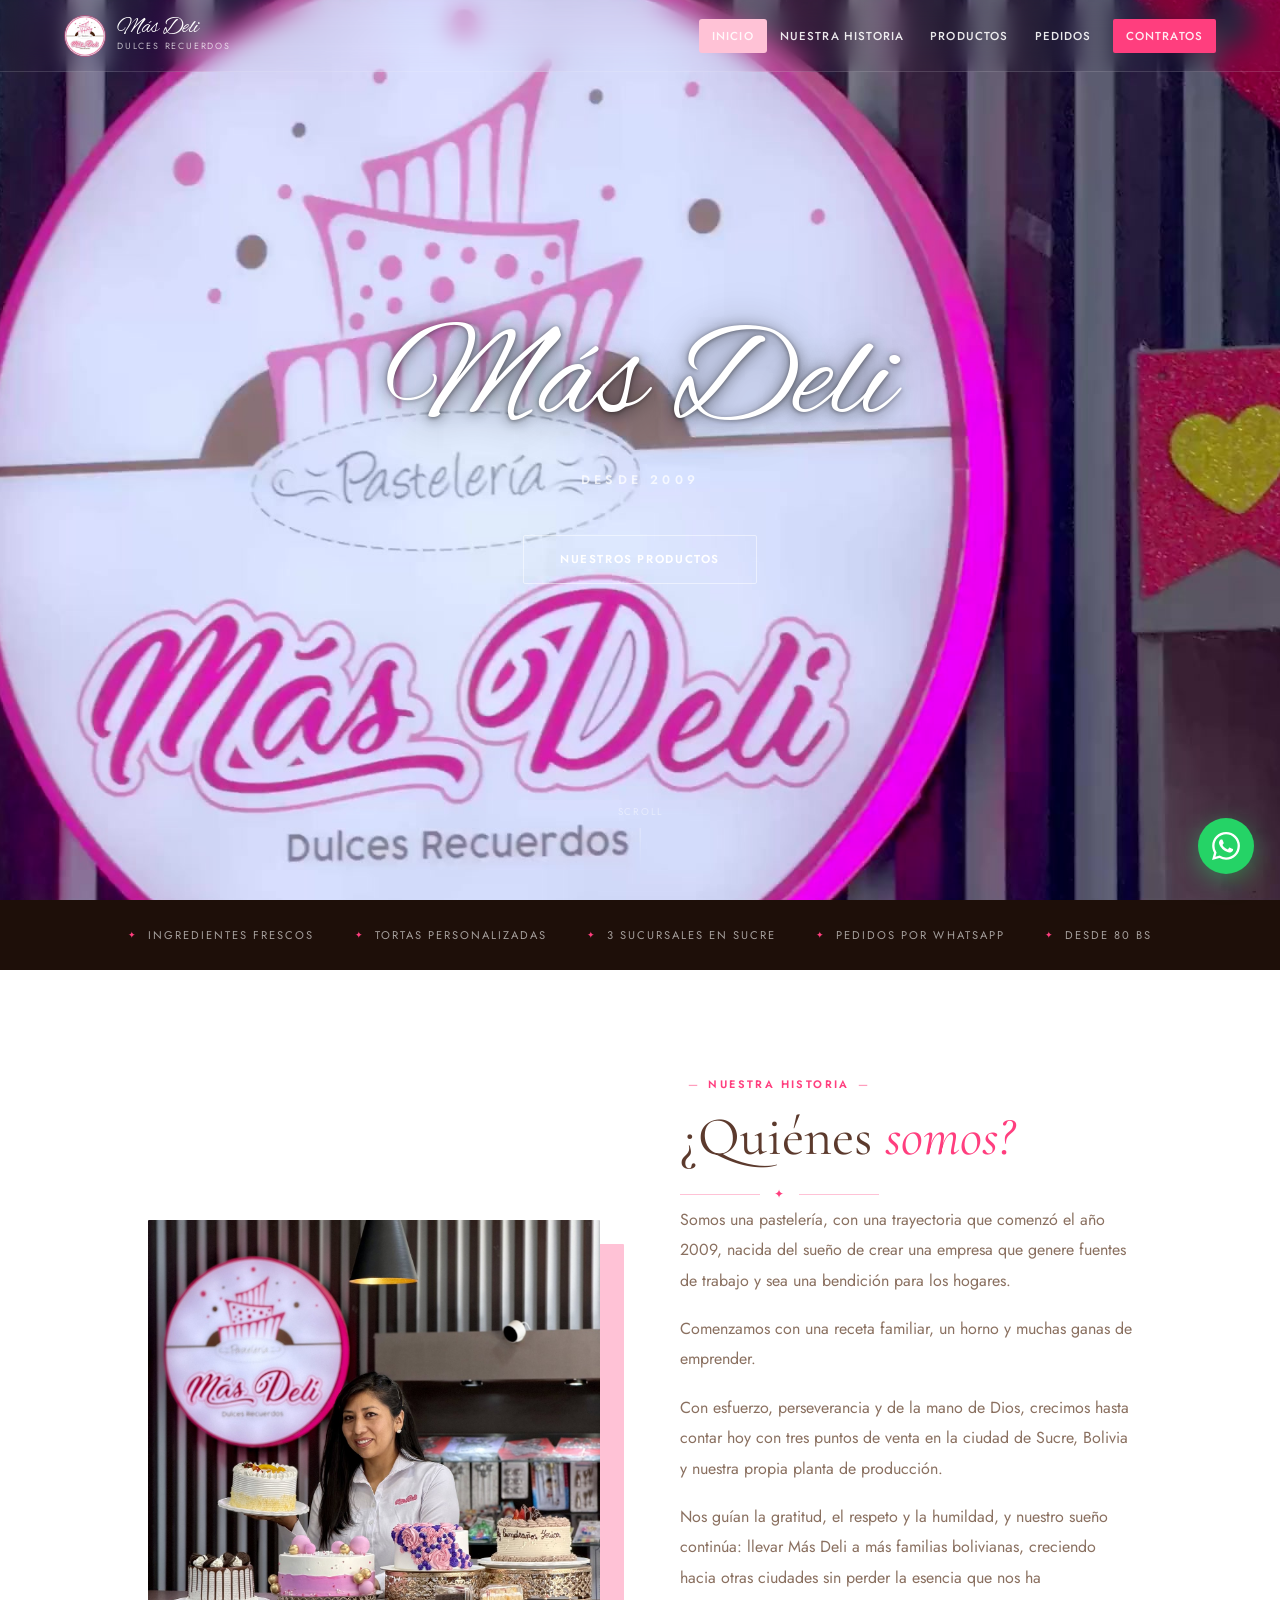
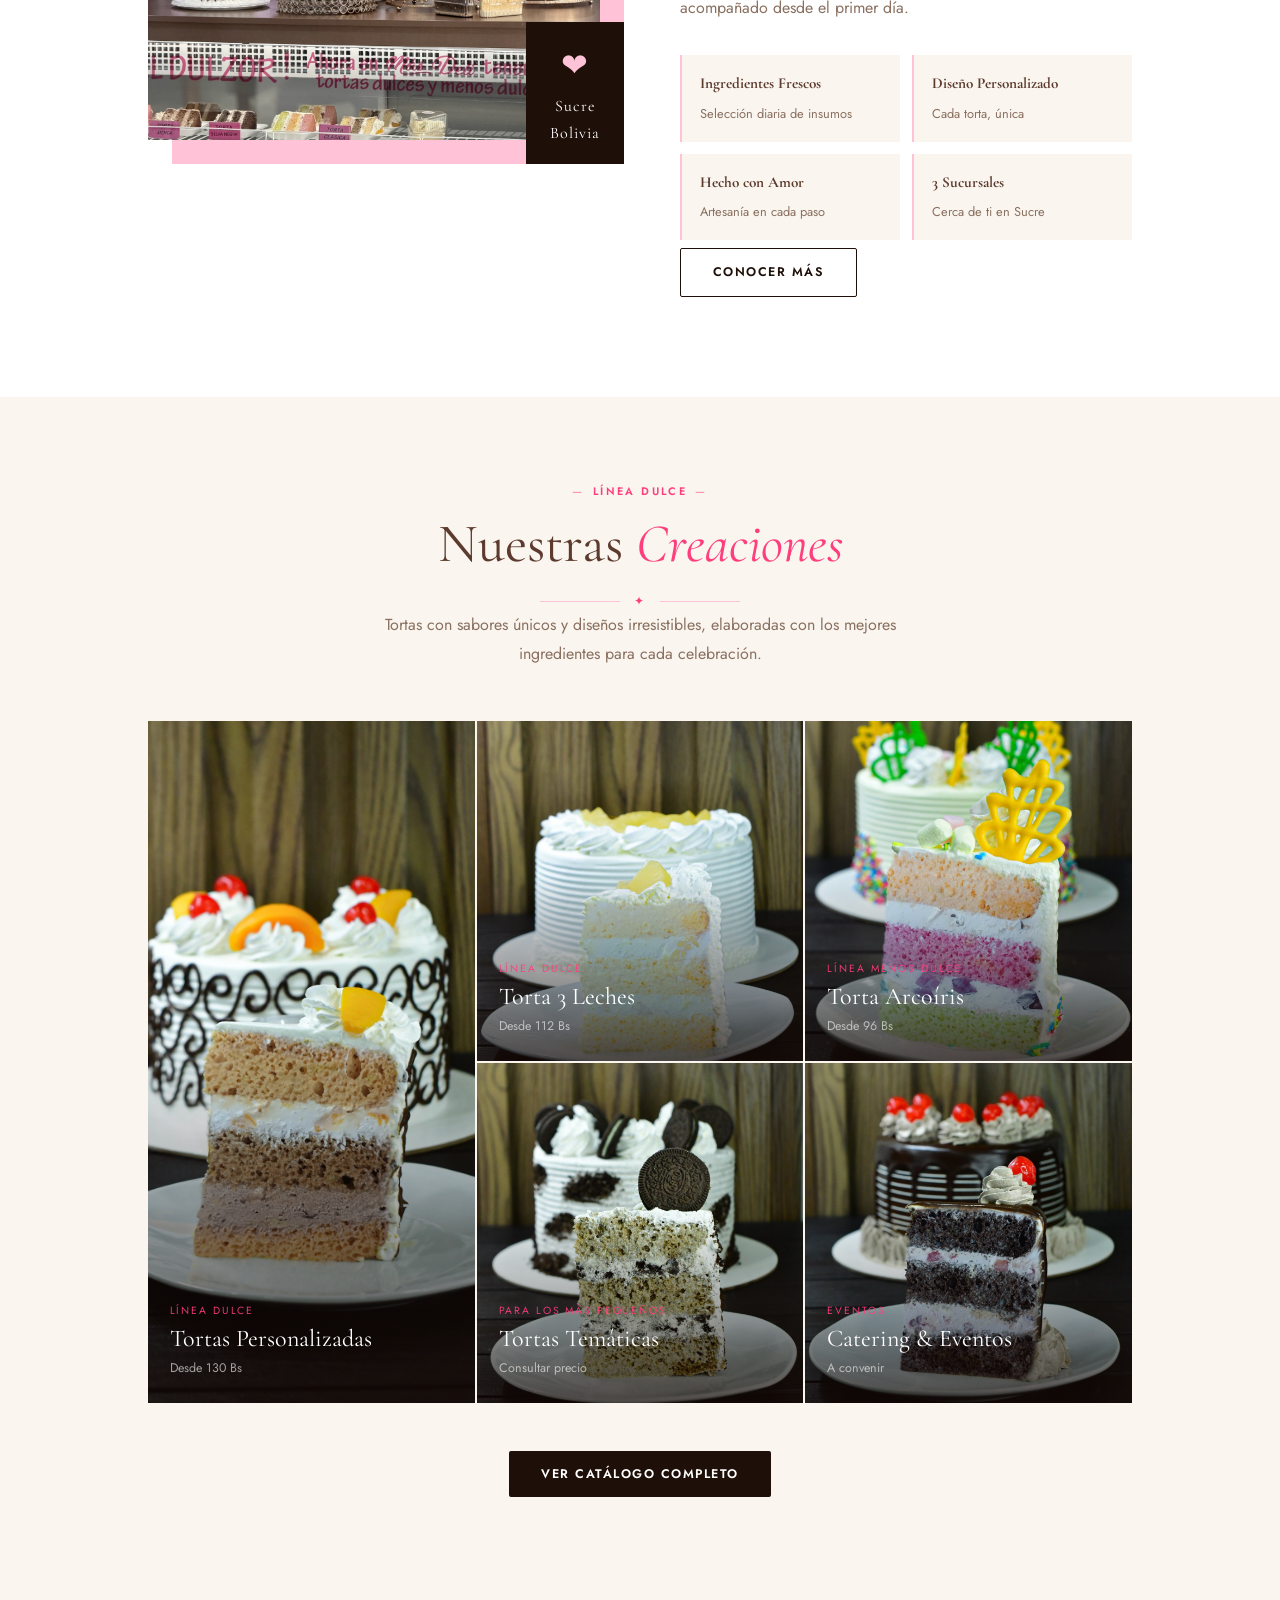
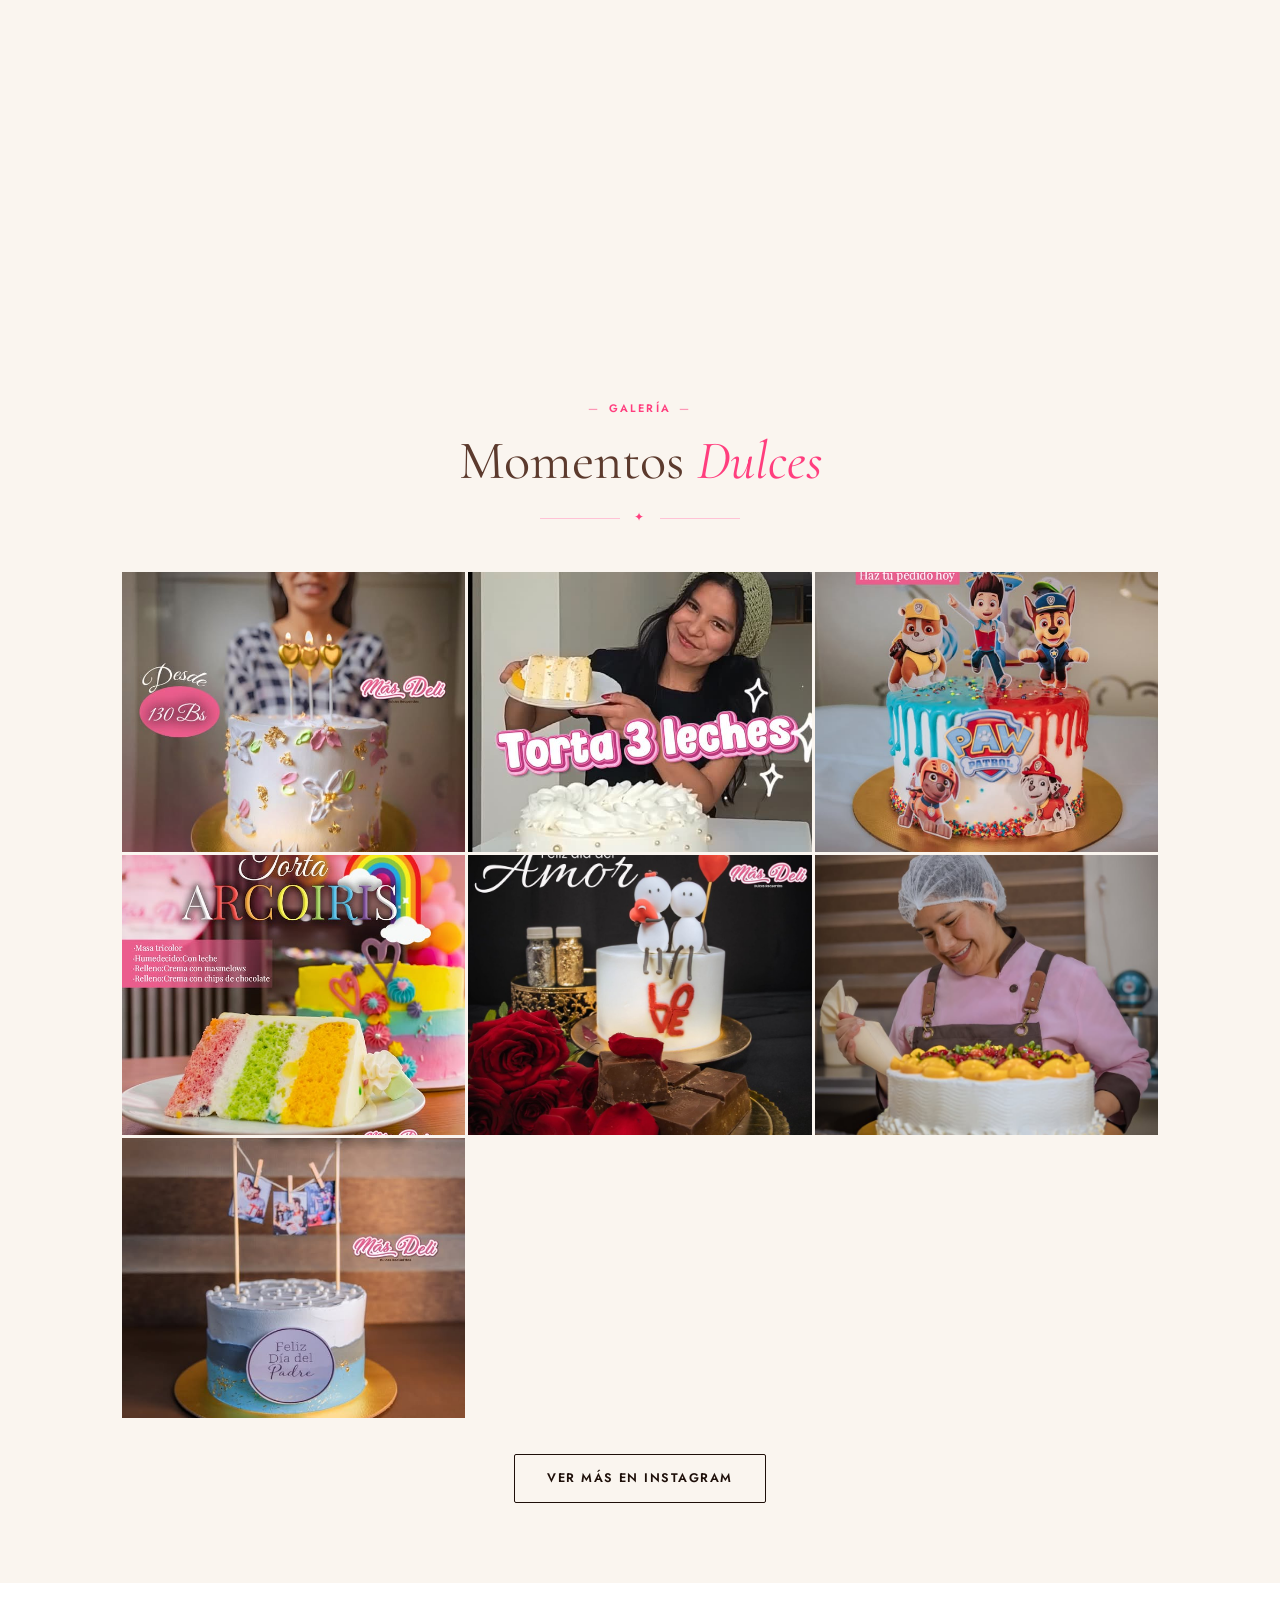
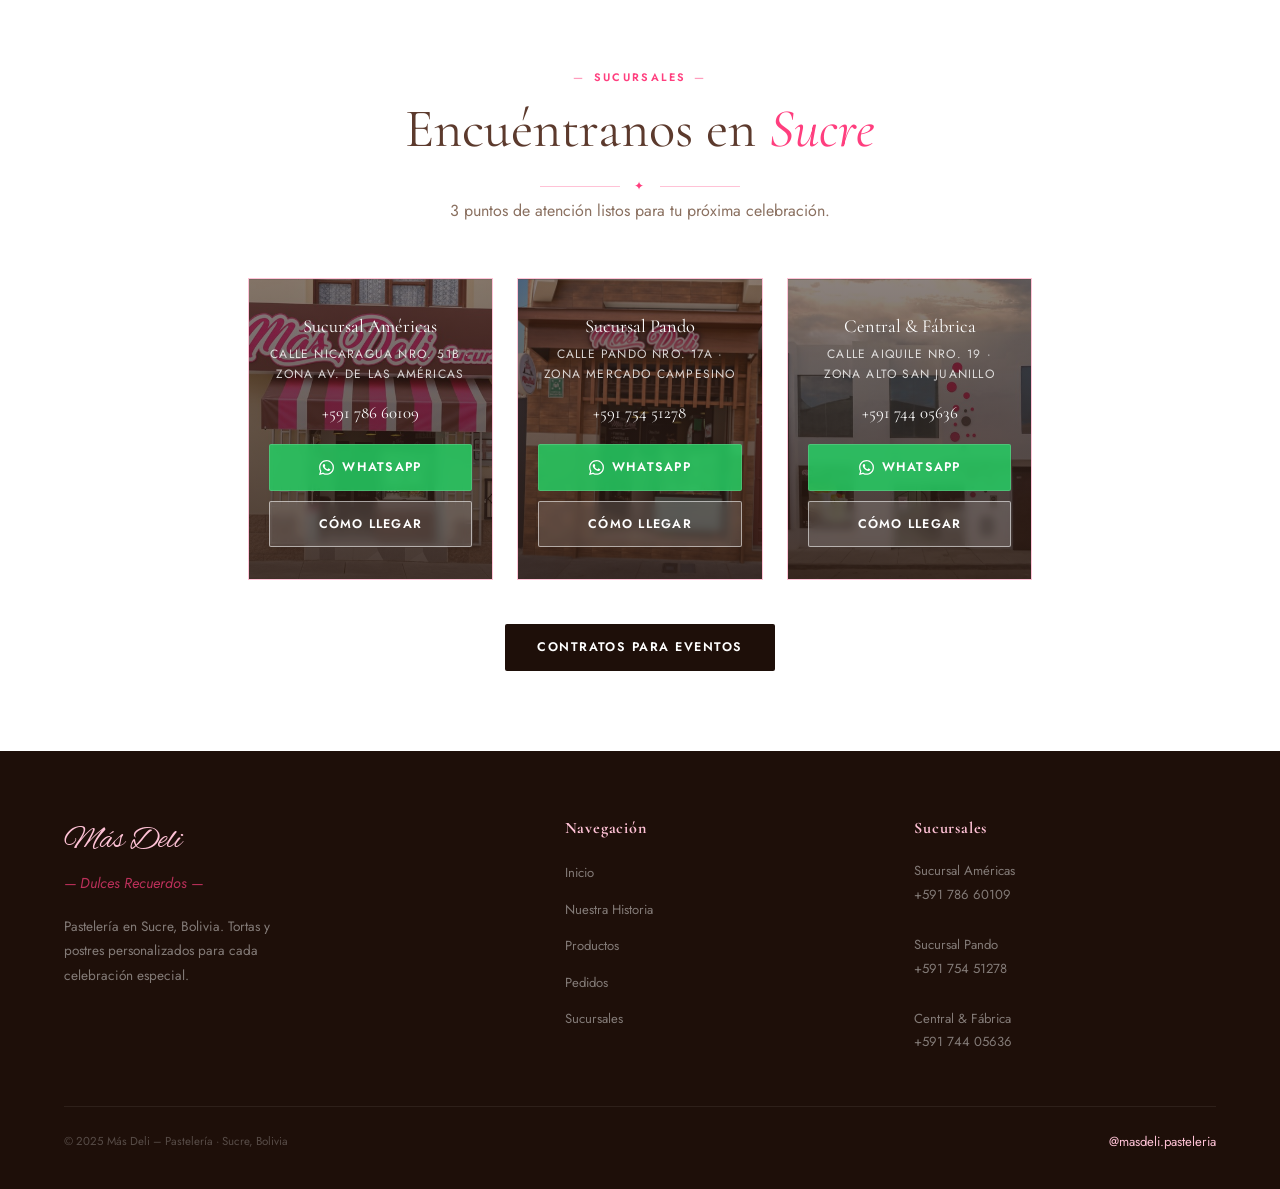
==== commit 63b43ea1: "Optimizar videos del hero para carga más rápida Reducir resolución y recodificar con H.264/CRF: desk" ====
--- a/index.html
+++ b/index.html
@@ -341,7 +341,7 @@
 
 <!-- ── HERO ── -->
 <section class="hero">
-  <video class="hero-bg" id="heroVideo" autoplay muted loop playsinline preload="auto"></video>
+  <video class="hero-bg" id="heroVideo" autoplay muted loop playsinline preload="metadata"></video>
   <script>
     (function () {
       var v = document.getElementById('heroVideo');
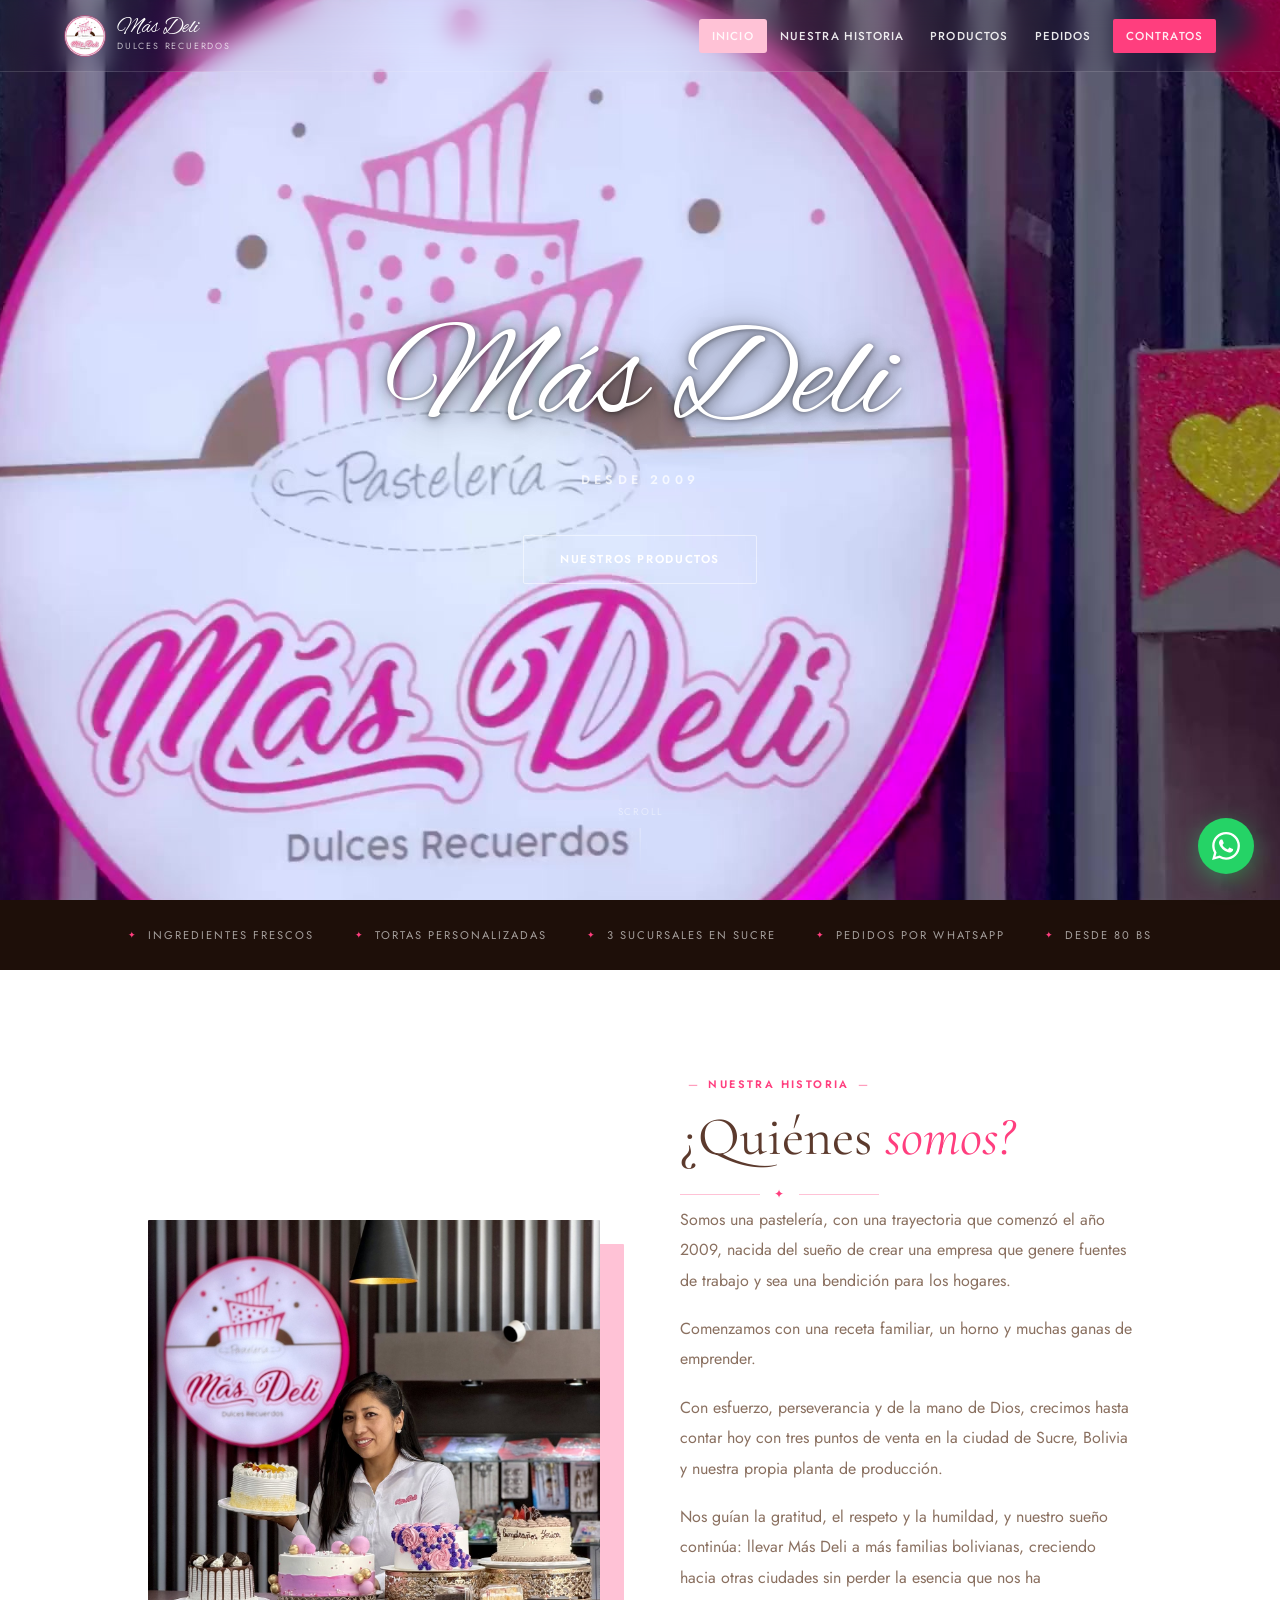
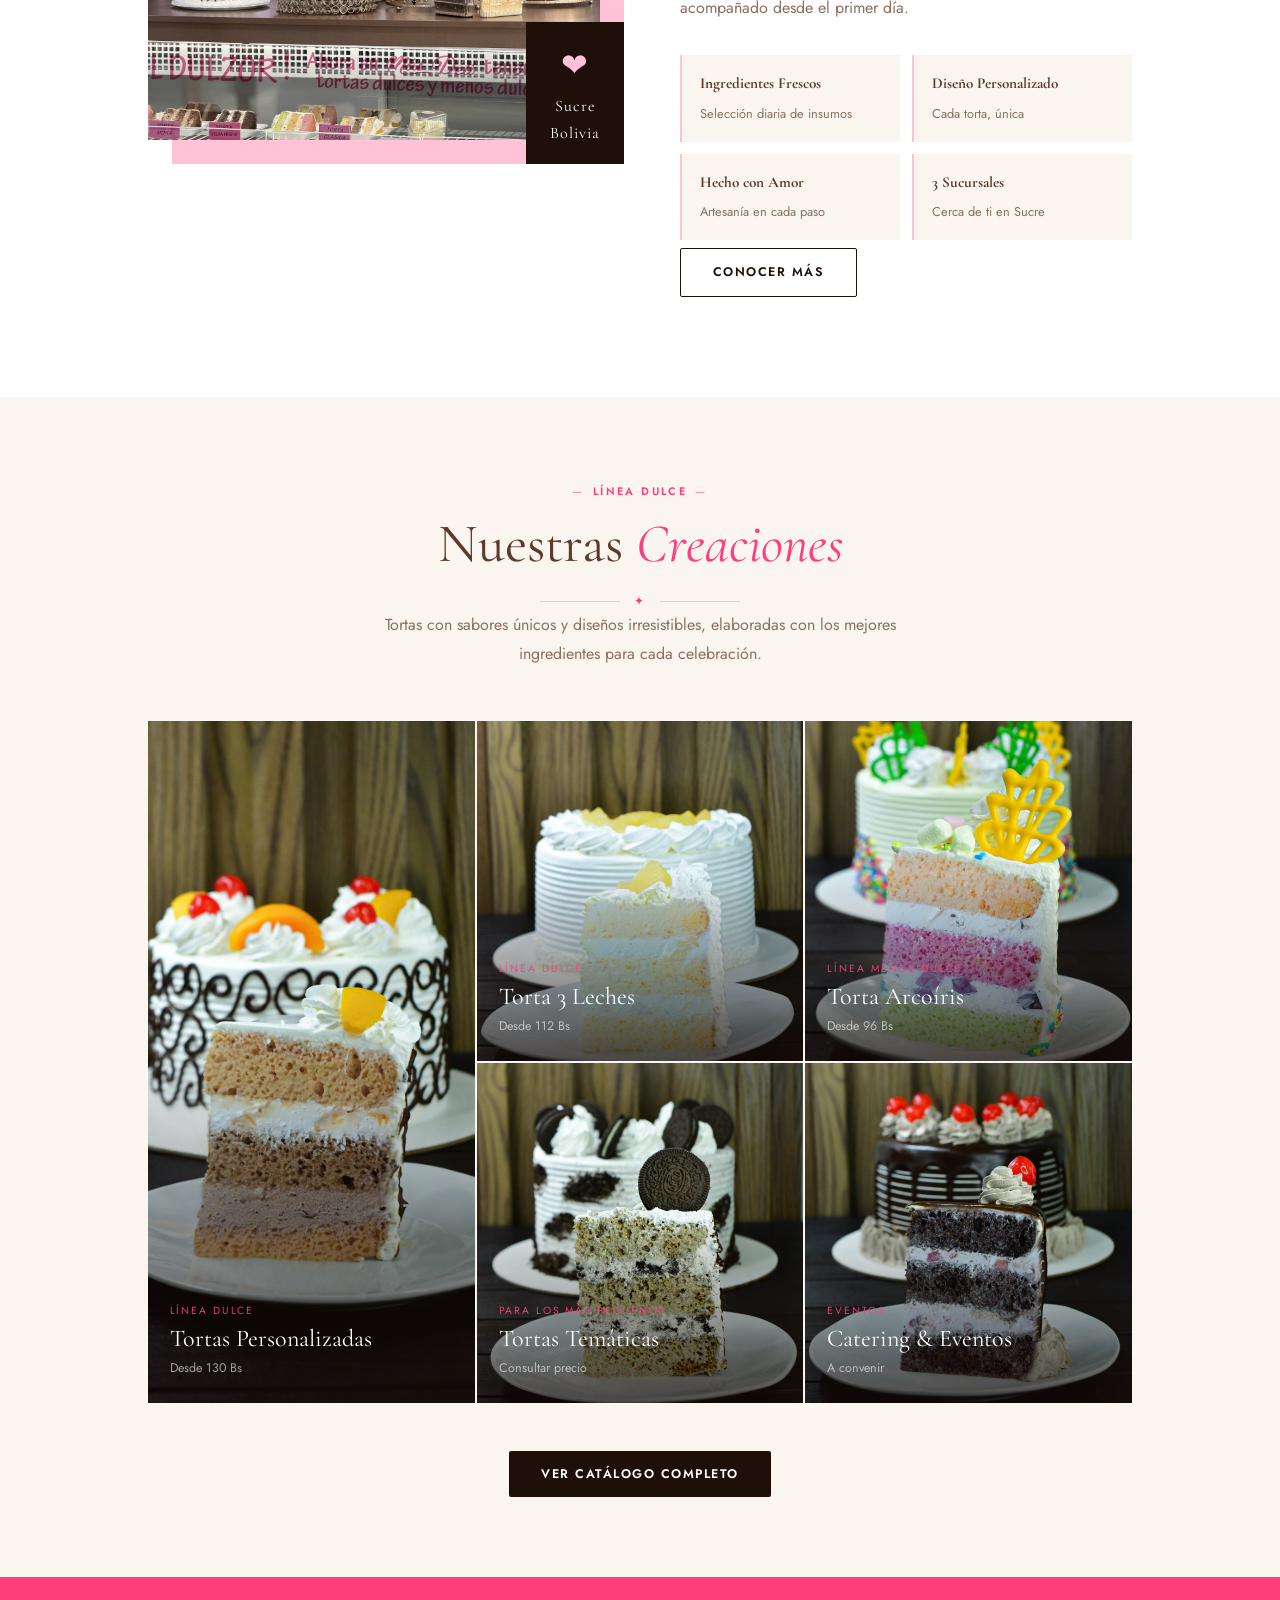
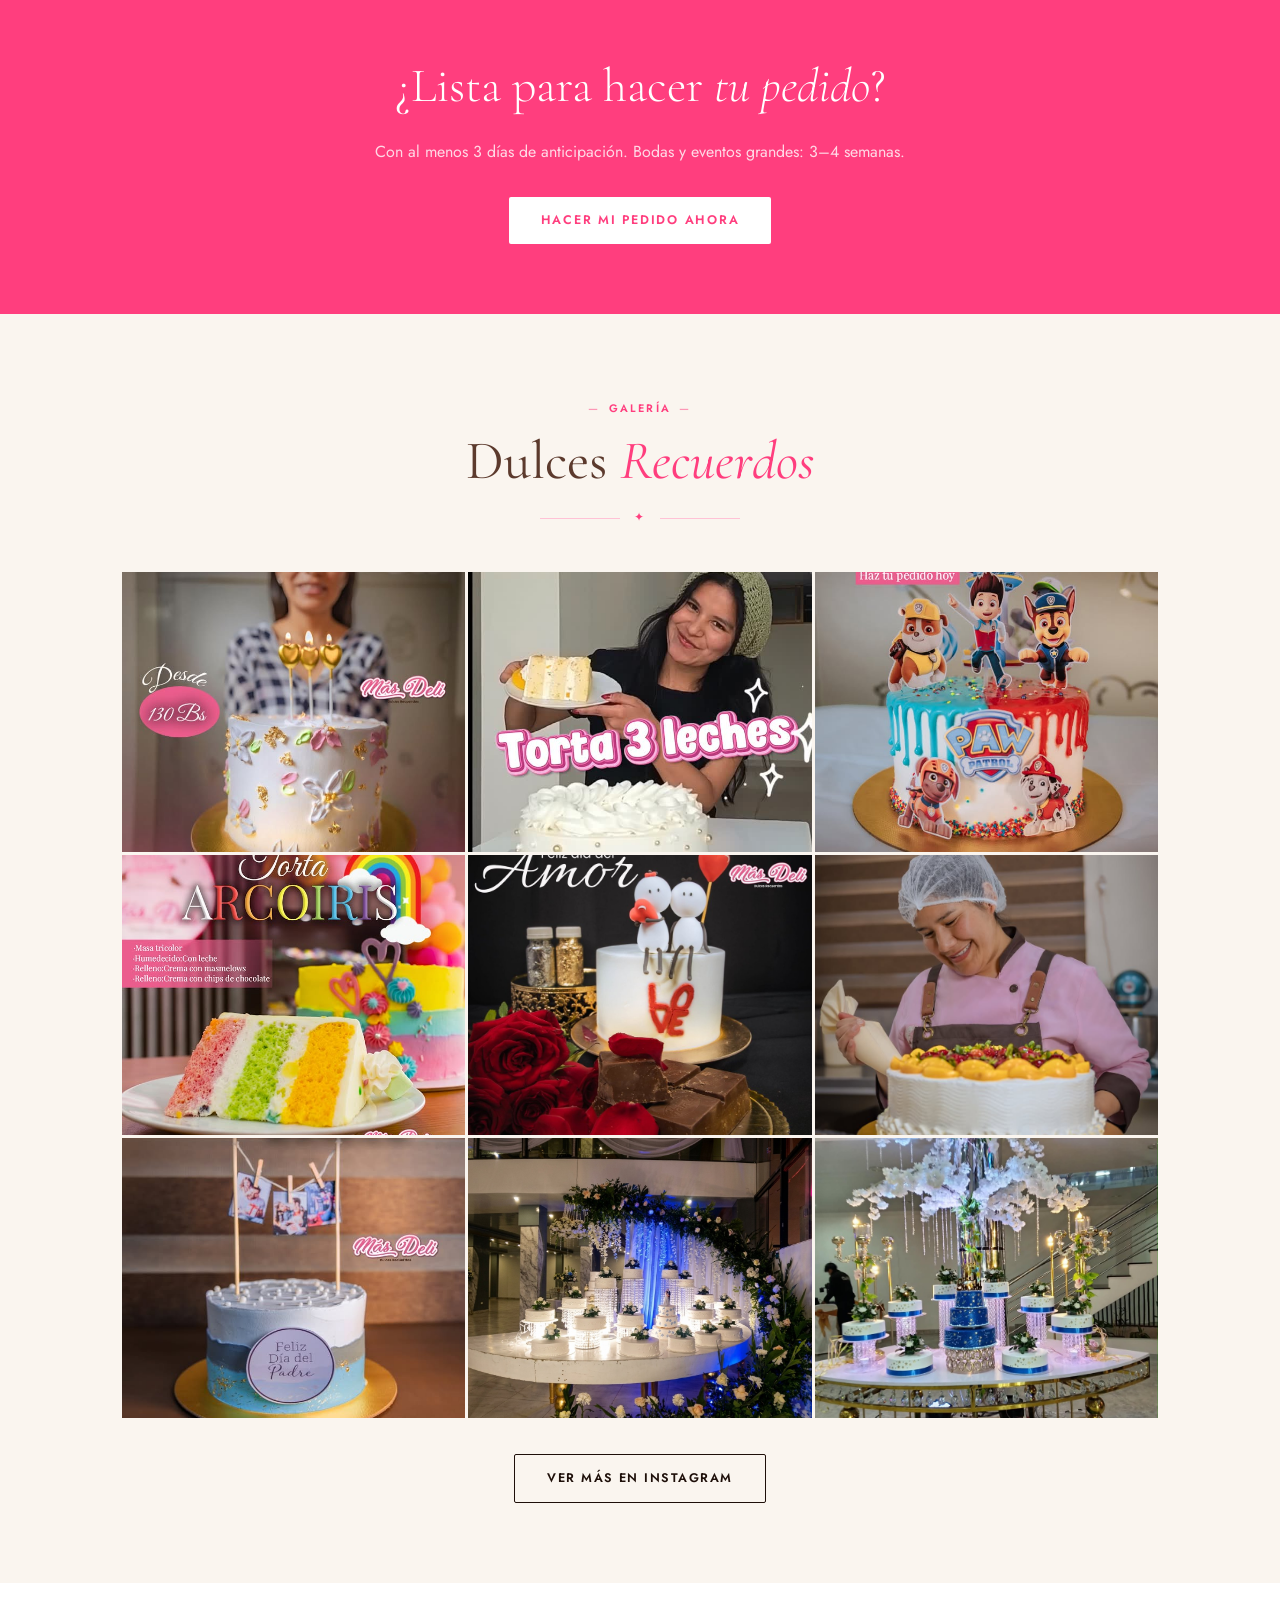
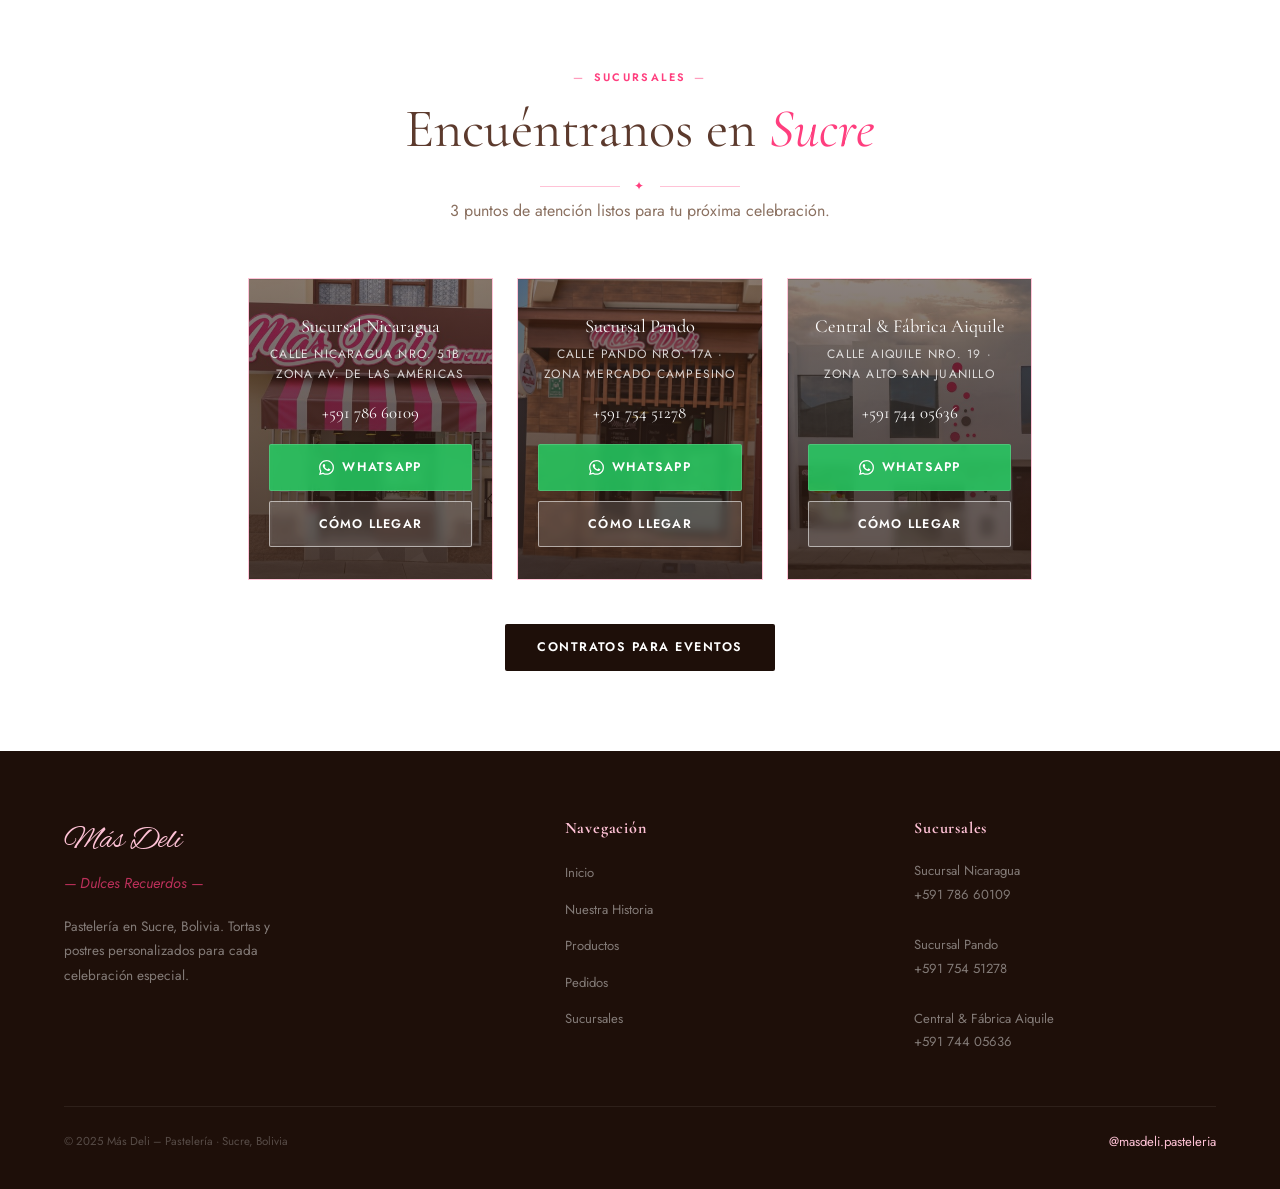
==== commit 5d942cc6: "Varios ajustes: pagos, horarios, galería y sucursales - Pedidos: pago 100% por QR cuando es envío a " ====
--- a/index.html
+++ b/index.html
@@ -33,7 +33,7 @@
     "url": "https://masdeli.com/",
     "logo": "https://masdeli.com/icon-512.png",
     "image": "https://masdeli.com/og-image.jpg",
-    "telephone": "+59178660109",
+    "telephone": "+59174405636",
     "priceRange": "80-465 BOB",
     "address": {
       "@type": "PostalAddress",
@@ -476,7 +476,7 @@
 <section class="section section-cream reveal" style="padding-top:80px; padding-bottom:80px;">
   <div class="container text-center" style="margin-bottom:44px;">
     <span class="eyebrow">Galería</span>
-    <h2 class="section-title">Momentos <em>Dulces</em></h2>
+    <h2 class="section-title">Dulces <em>Recuerdos</em></h2>
     <div class="ornament"><div class="ornament-line"></div><span class="ornament-icon">✦</span><div class="ornament-line"></div></div>
   </div>
   <div class="gallery-strip container">
@@ -500,6 +500,12 @@
     </div>
     <div class="gal-item">
       <img src="post-dia-padre.jpg" alt="Torta Día del Padre" />
+    </div>
+    <div class="gal-item">
+      <img src="event-1.jpg" alt="Mesa de postres para boda" />
+    </div>
+    <div class="gal-item">
+      <img src="event-2.jpg" alt="Mesa de postres para cumpleaños" />
     </div>
   </div>
   <div class="gallery-cta">
@@ -519,11 +525,11 @@
   </div>
   <div class="sucursales-mini-grid container">
     <div class="sucursal-mini" style="background-image:url('branch-americas.jpg');">
-      <div class="sucursal-mini-name">Sucursal Américas</div>
+      <div class="sucursal-mini-name">Sucursal Nicaragua</div>
       <div class="sucursal-mini-zona">Calle Nicaragua Nro. 51B · Zona Av. de las Américas</div>
       <div class="sucursal-mini-phone">+591 786 60109</div>
       <div class="sucursal-mini-btns">
-        <a href="https://wa.me/59178660109?text=Hola%20Más%20Deli!%20Sucursal%20Américas%20🎂%20Quiero%20información%20sobre%20contratos." target="_blank" class="btn-wa-branch">
+        <a href="https://wa.me/59178660109?text=Hola%20Más%20Deli!%20Sucursal%20Nicaragua%20🎂%20Quiero%20información%20sobre%20contratos." target="_blank" class="btn-wa-branch">
           <svg width="15" height="15" viewBox="0 0 24 24" fill="white"><path d="M17.472 14.382c-.297-.149-1.758-.867-2.03-.967-.273-.099-.471-.148-.67.15-.197.297-.767.966-.94 1.164-.173.199-.347.223-.644.075-.297-.15-1.255-.463-2.39-1.475-.883-.788-1.48-1.761-1.653-2.059-.173-.297-.018-.458.13-.606.134-.133.298-.347.446-.52.149-.174.198-.298.298-.497.099-.198.05-.371-.025-.52-.075-.149-.669-1.612-.916-2.207-.242-.579-.487-.5-.669-.51-.173-.008-.371-.01-.57-.01-.198 0-.52.074-.792.372-.272.297-1.04 1.016-1.04 2.479 0 1.462 1.065 2.875 1.213 3.074.149.198 2.096 3.2 5.077 4.487.709.306 1.262.489 1.694.625.712.227 1.36.195 1.871.118.571-.085 1.758-.719 2.006-1.413.248-.694.248-1.289.173-1.413-.074-.124-.272-.198-.57-.347m-5.421 7.403h-.004a9.87 9.87 0 01-5.031-1.378l-.361-.214-3.741.982.998-3.648-.235-.374a9.86 9.86 0 01-1.51-5.26c.001-5.45 4.436-9.884 9.888-9.884 2.64 0 5.122 1.03 6.988 2.898a9.825 9.825 0 012.893 6.994c-.003 5.45-4.437 9.884-9.885 9.884m8.413-18.297A11.815 11.815 0 0012.05 0C5.495 0 .16 5.335.157 11.892c0 2.096.547 4.142 1.588 5.945L.057 24l6.305-1.654a11.882 11.882 0 005.683 1.448h.005c6.554 0 11.89-5.335 11.893-11.893a11.821 11.821 0 00-3.48-8.413z"/></svg>
           WhatsApp
         </a>
@@ -543,7 +549,7 @@
       </div>
     </div>
     <div class="sucursal-mini" style="background-image:url('branch-central.jpg');">
-      <div class="sucursal-mini-name">Central & Fábrica</div>
+      <div class="sucursal-mini-name">Central & Fábrica Aiquile</div>
       <div class="sucursal-mini-zona">Calle Aiquile Nro. 19 · Zona Alto San Juanillo</div>
       <div class="sucursal-mini-phone">+591 744 05636</div>
       <div class="sucursal-mini-btns">
@@ -580,9 +586,9 @@
     </div>
     <div class="footer-col">
       <h4>Sucursales</h4>
-      <p>Sucursal Américas<br/>+591 786 60109</p><br/>
+      <p>Sucursal Nicaragua<br/>+591 786 60109</p><br/>
       <p>Sucursal Pando<br/>+591 754 51278</p><br/>
-      <p>Central & Fábrica<br/>+591 744 05636</p>
+      <p>Central & Fábrica Aiquile<br/>+591 744 05636</p>
     </div>
   </div>
   <div class="footer-bottom">
@@ -592,7 +598,7 @@
 </footer>
 
 <!-- ── FLOATING WHATSAPP ── -->
-<a href="https://wa.me/59178660109?text=Hola%20Más%20Deli!%20Quiero%20hacer%20un%20pedido%20🎂" target="_blank" class="wa-float" title="Escribir al WhatsApp">
+<a href="https://wa.me/59174405636?text=Hola%20Más%20Deli!%20Quiero%20hacer%20un%20pedido%20🎂" target="_blank" class="wa-float" title="Escribir al WhatsApp">
   <svg viewBox="0 0 24 24"><path d="M17.472 14.382c-.297-.149-1.758-.867-2.03-.967-.273-.099-.471-.148-.67.15-.197.297-.767.966-.94 1.164-.173.199-.347.223-.644.075-.297-.15-1.255-.463-2.39-1.475-.883-.788-1.48-1.761-1.653-2.059-.173-.297-.018-.458.13-.606.134-.133.298-.347.446-.52.149-.174.198-.298.298-.497.099-.198.05-.371-.025-.52-.075-.149-.669-1.612-.916-2.207-.242-.579-.487-.5-.669-.51-.173-.008-.371-.01-.57-.01-.198 0-.52.074-.792.372-.272.297-1.04 1.016-1.04 2.479 0 1.462 1.065 2.875 1.213 3.074.149.198 2.096 3.2 5.077 4.487.709.306 1.262.489 1.694.625.712.227 1.36.195 1.871.118.571-.085 1.758-.719 2.006-1.413.248-.694.248-1.289.173-1.413-.074-.124-.272-.198-.57-.347m-5.421 7.403h-.004a9.87 9.87 0 01-5.031-1.378l-.361-.214-3.741.982.998-3.648-.235-.374a9.86 9.86 0 01-1.51-5.26c.001-5.45 4.436-9.884 9.888-9.884 2.64 0 5.122 1.03 6.988 2.898a9.825 9.825 0 012.893 6.994c-.003 5.45-4.437 9.884-9.885 9.884m8.413-18.297A11.815 11.815 0 0012.05 0C5.495 0 .16 5.335.157 11.892c0 2.096.547 4.142 1.588 5.945L.057 24l6.305-1.654a11.882 11.882 0 005.683 1.448h.005c6.554 0 11.89-5.335 11.893-11.893a11.821 11.821 0 00-3.48-8.413z"/></svg>
 </a>
 
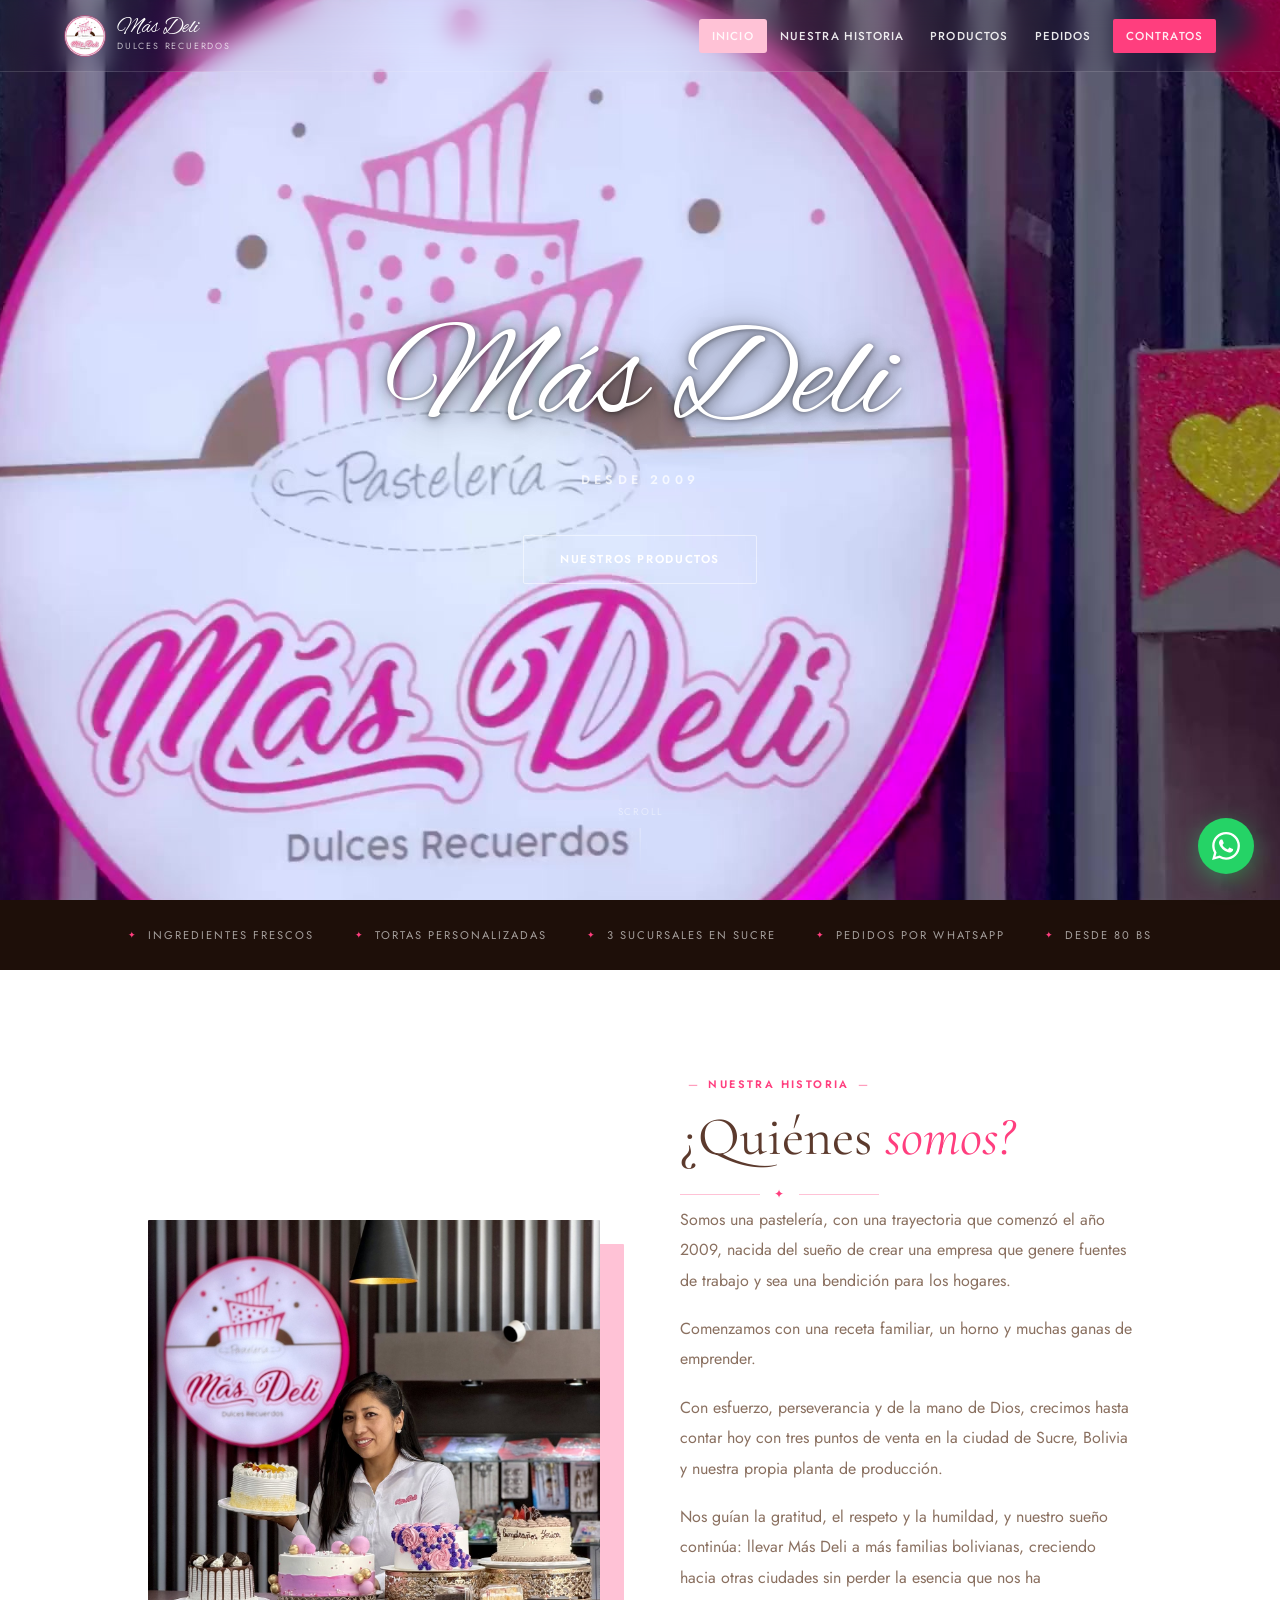
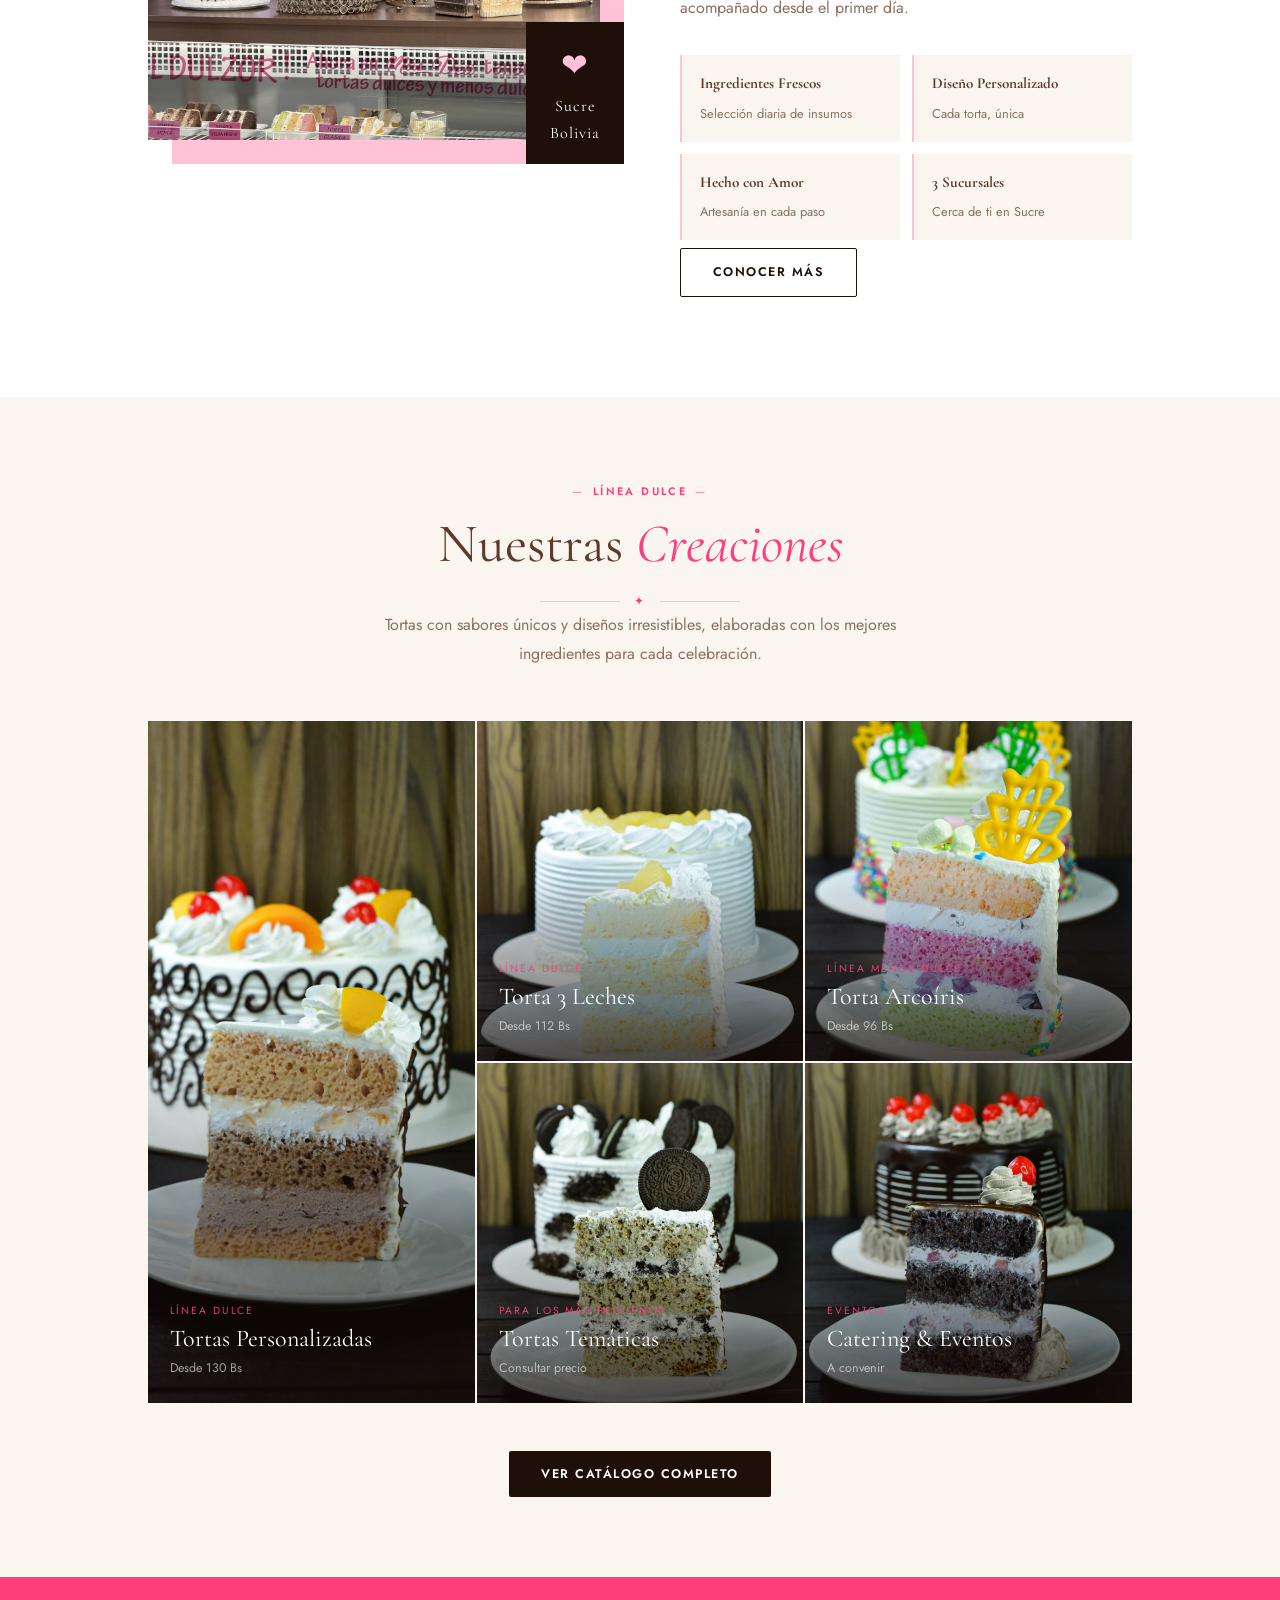
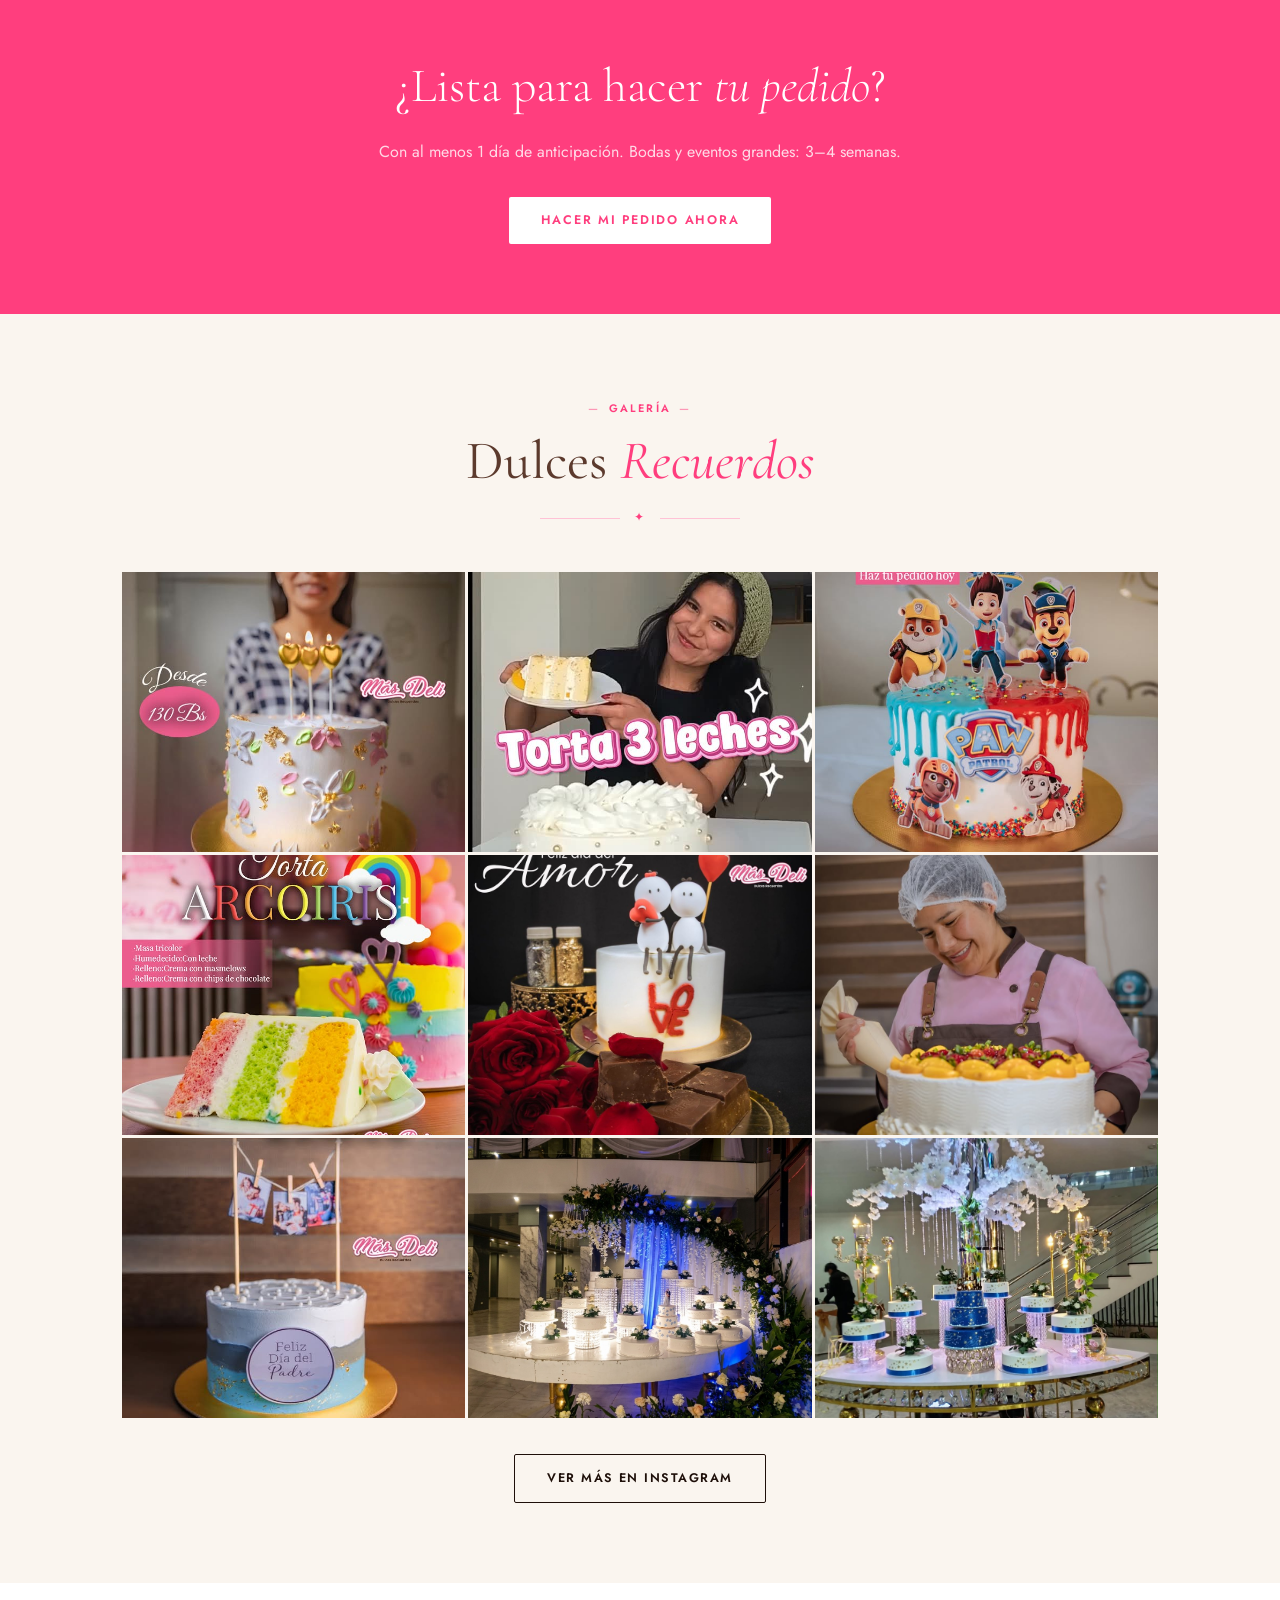
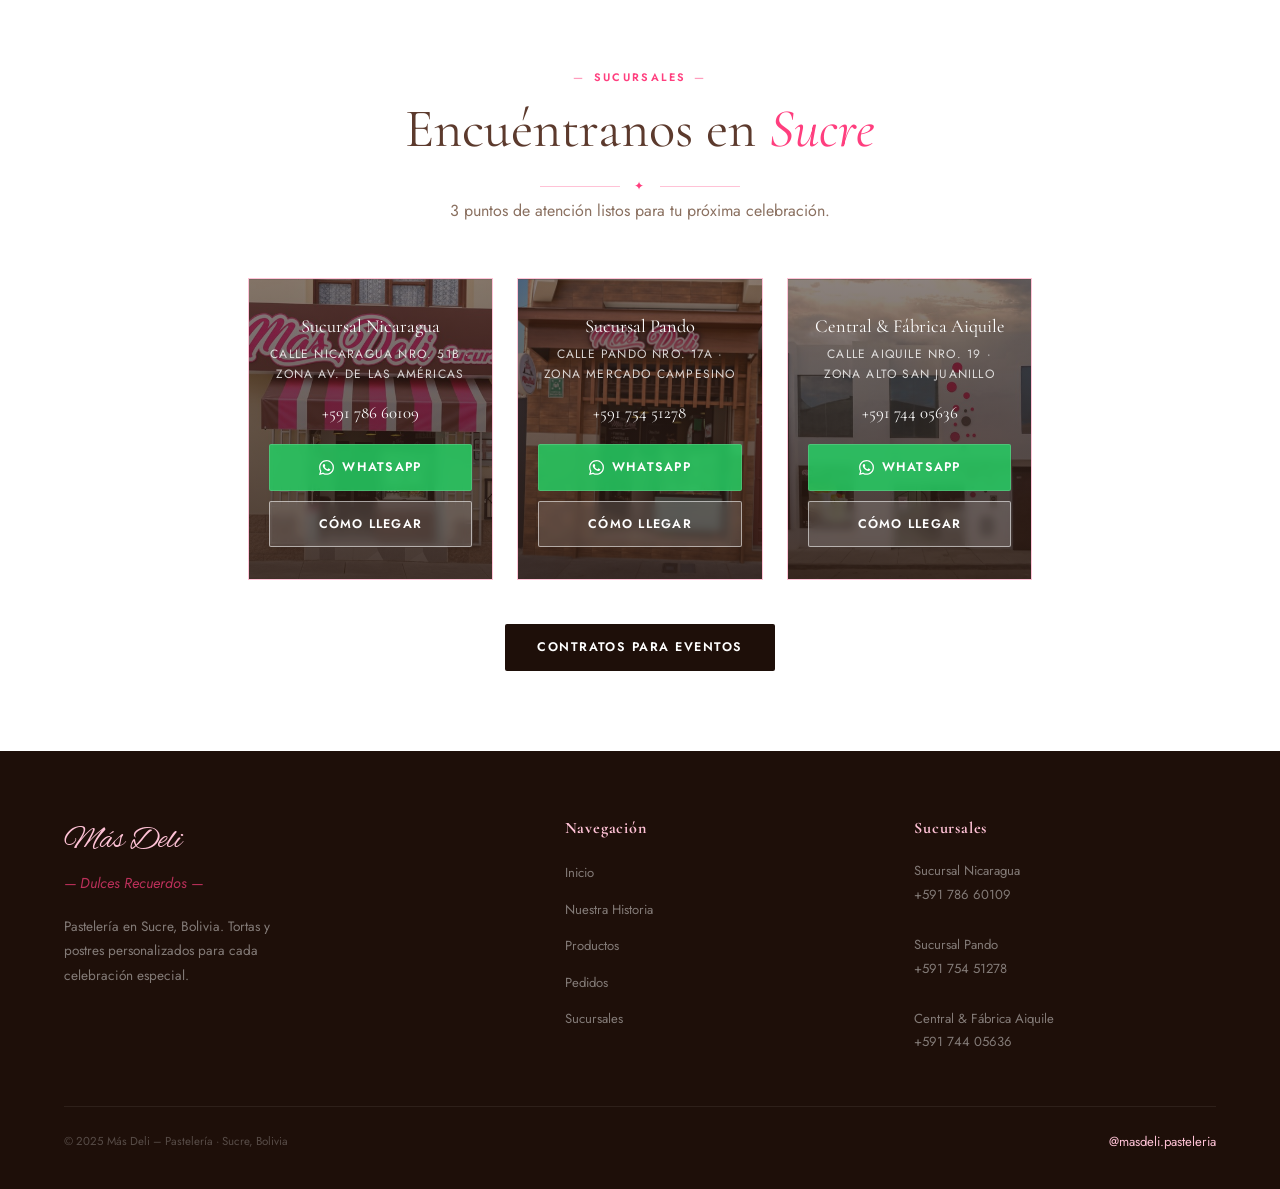
==== commit 07474a39: "Ajustar anticipación mínima: 1 día para pedidos, 3 días para contratos Pedidos de tortas exigían por" ====
--- a/index.html
+++ b/index.html
@@ -468,7 +468,7 @@
 <!-- ── CTA BAND ── -->
 <section class="cta-band reveal">
   <h2>¿Lista para hacer <em>tu pedido</em>?</h2>
-  <p>Con al menos 3 días de anticipación. Bodas y eventos grandes: 3–4 semanas.</p>
+  <p>Con al menos 1 día de anticipación. Bodas y eventos grandes: 3–4 semanas.</p>
   <a href="pedidos.html" class="btn">Hacer mi pedido ahora</a>
 </section>
 
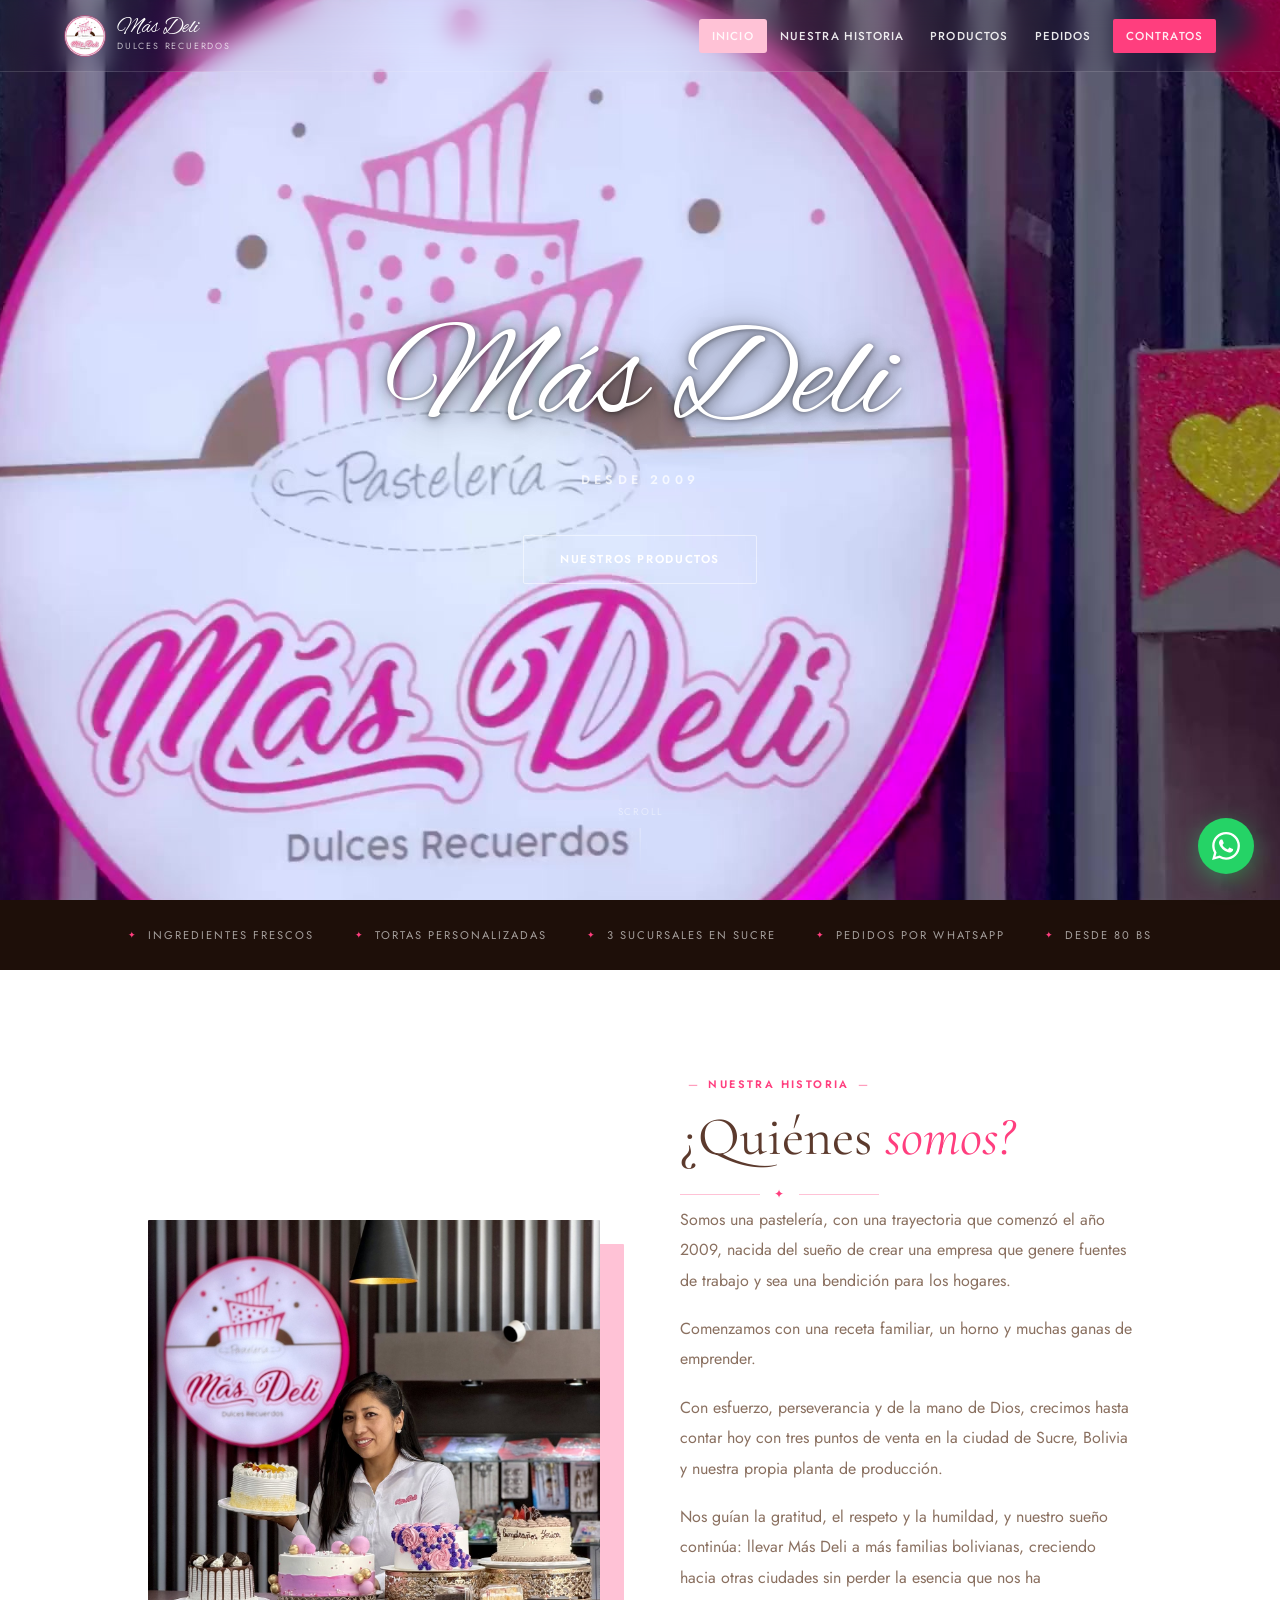
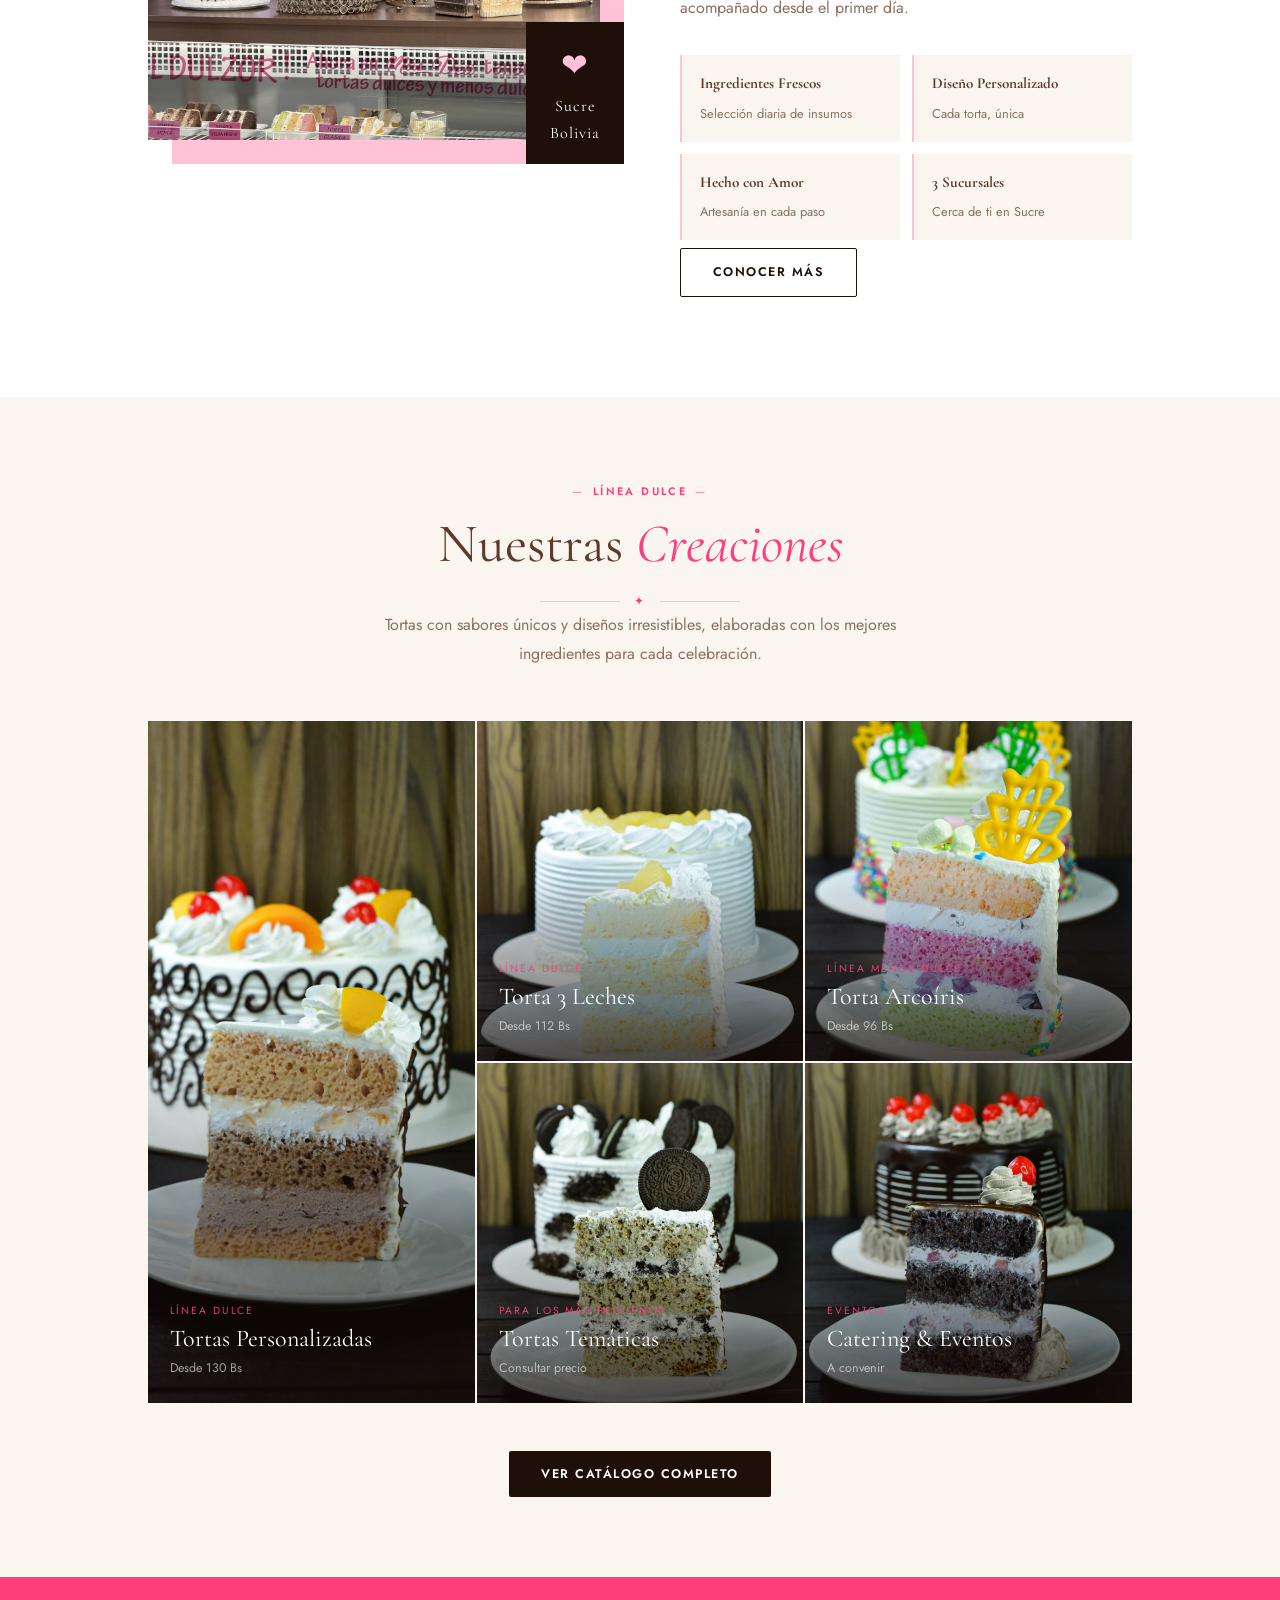
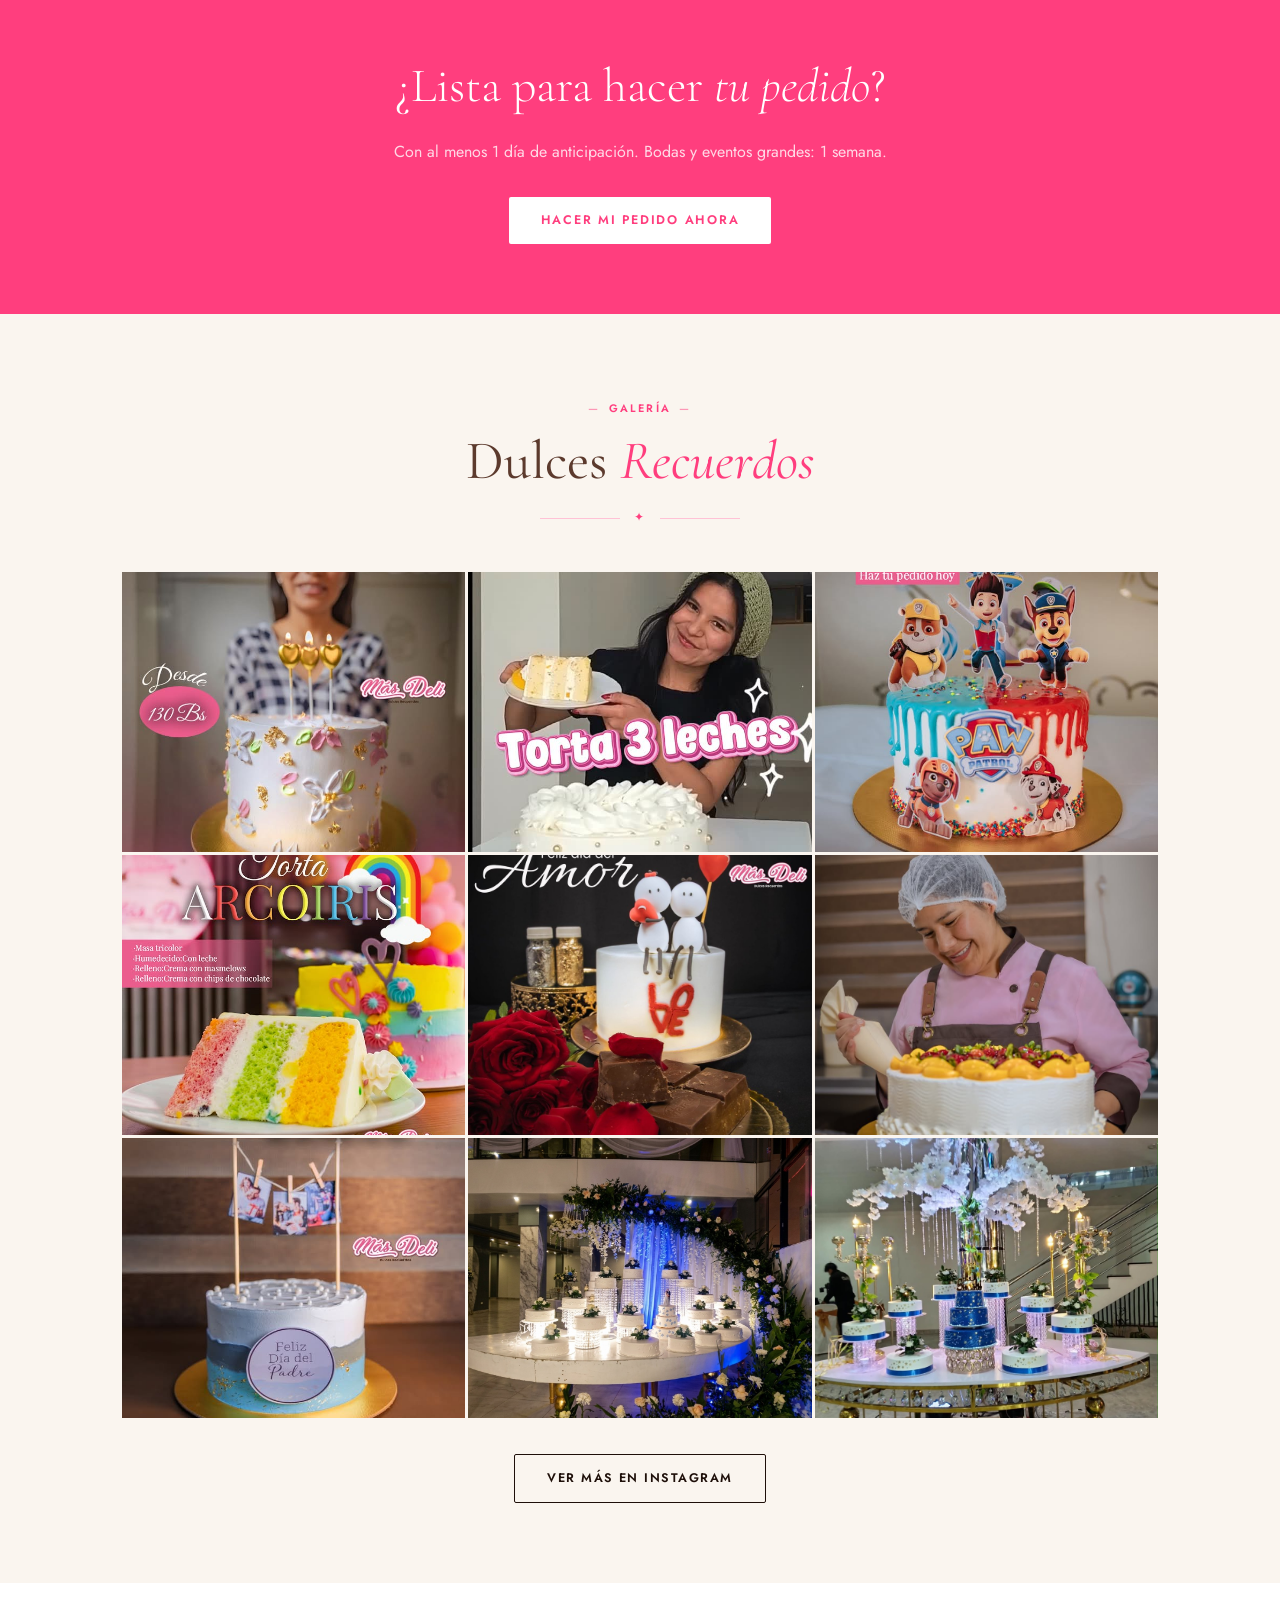
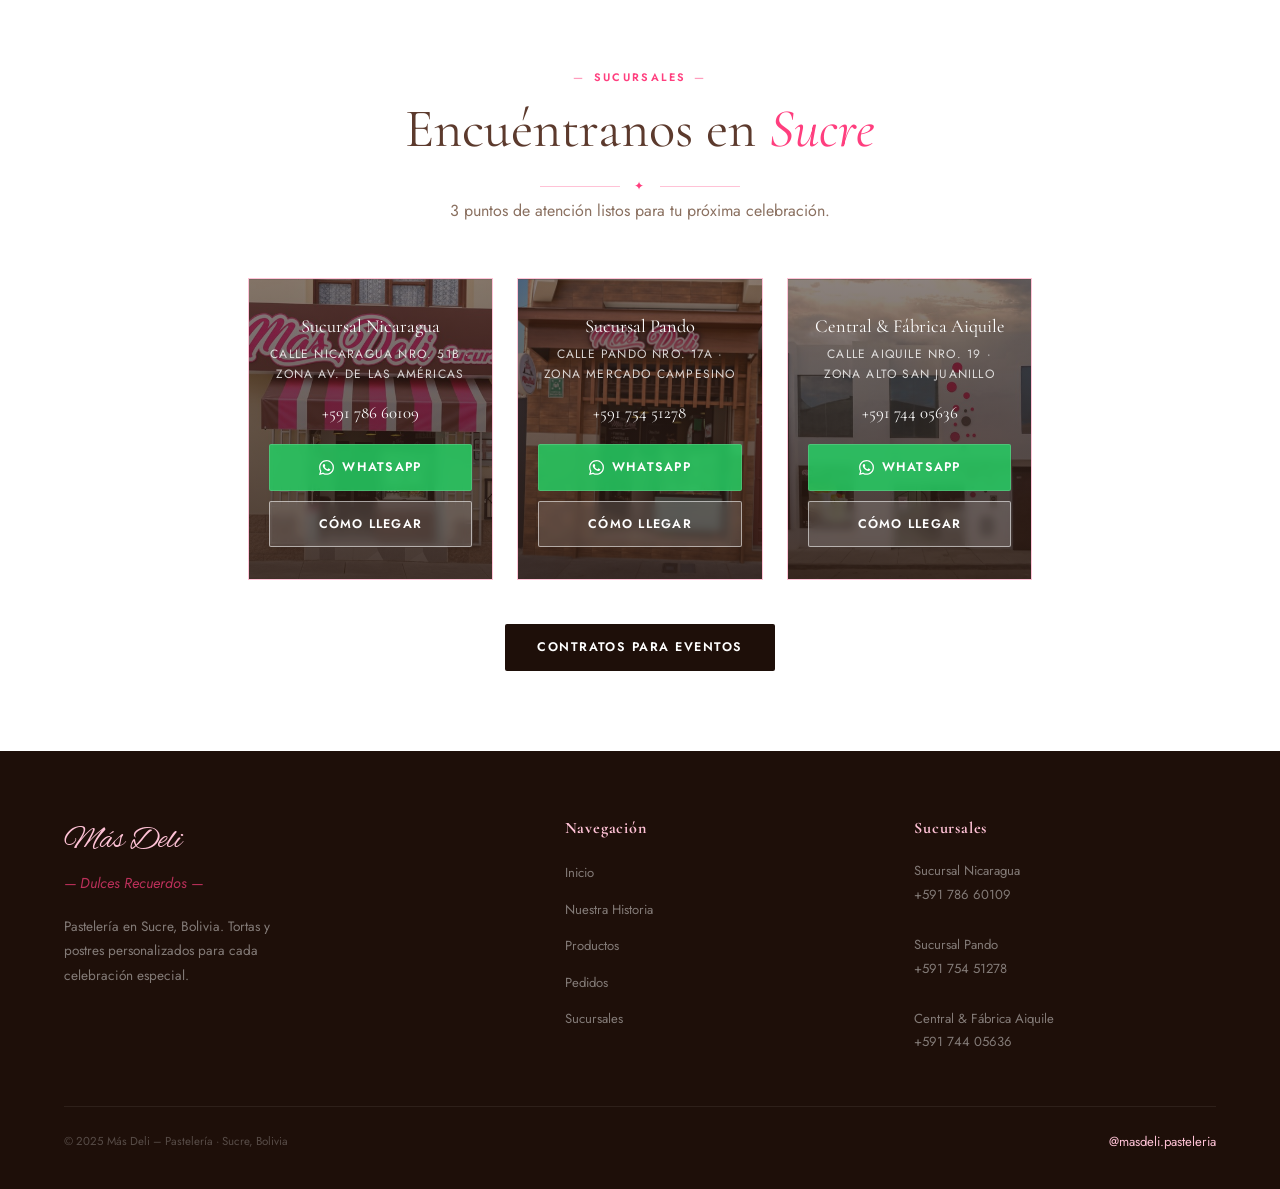
==== commit 83b3b69b: "Separar condiciones de anticipación y ajustar tiempo para eventos grandes Las condiciones pasan a lí" ====
--- a/index.html
+++ b/index.html
@@ -51,15 +51,9 @@
     "openingHoursSpecification": [
       {
         "@type": "OpeningHoursSpecification",
-        "dayOfWeek": ["Monday", "Tuesday", "Wednesday", "Thursday", "Friday"],
-        "opens": "08:00",
-        "closes": "20:00"
-      },
-      {
-        "@type": "OpeningHoursSpecification",
-        "dayOfWeek": ["Saturday"],
-        "opens": "08:00",
-        "closes": "18:00"
+        "dayOfWeek": ["Monday", "Tuesday", "Wednesday", "Thursday", "Friday", "Saturday"],
+        "opens": "07:30",
+        "closes": "19:30"
       }
     ]
   }
@@ -468,7 +462,7 @@
 <!-- ── CTA BAND ── -->
 <section class="cta-band reveal">
   <h2>¿Lista para hacer <em>tu pedido</em>?</h2>
-  <p>Con al menos 1 día de anticipación. Bodas y eventos grandes: 3–4 semanas.</p>
+  <p>Con al menos 1 día de anticipación. Bodas y eventos grandes: 1 semana.</p>
   <a href="pedidos.html" class="btn">Hacer mi pedido ahora</a>
 </section>
 
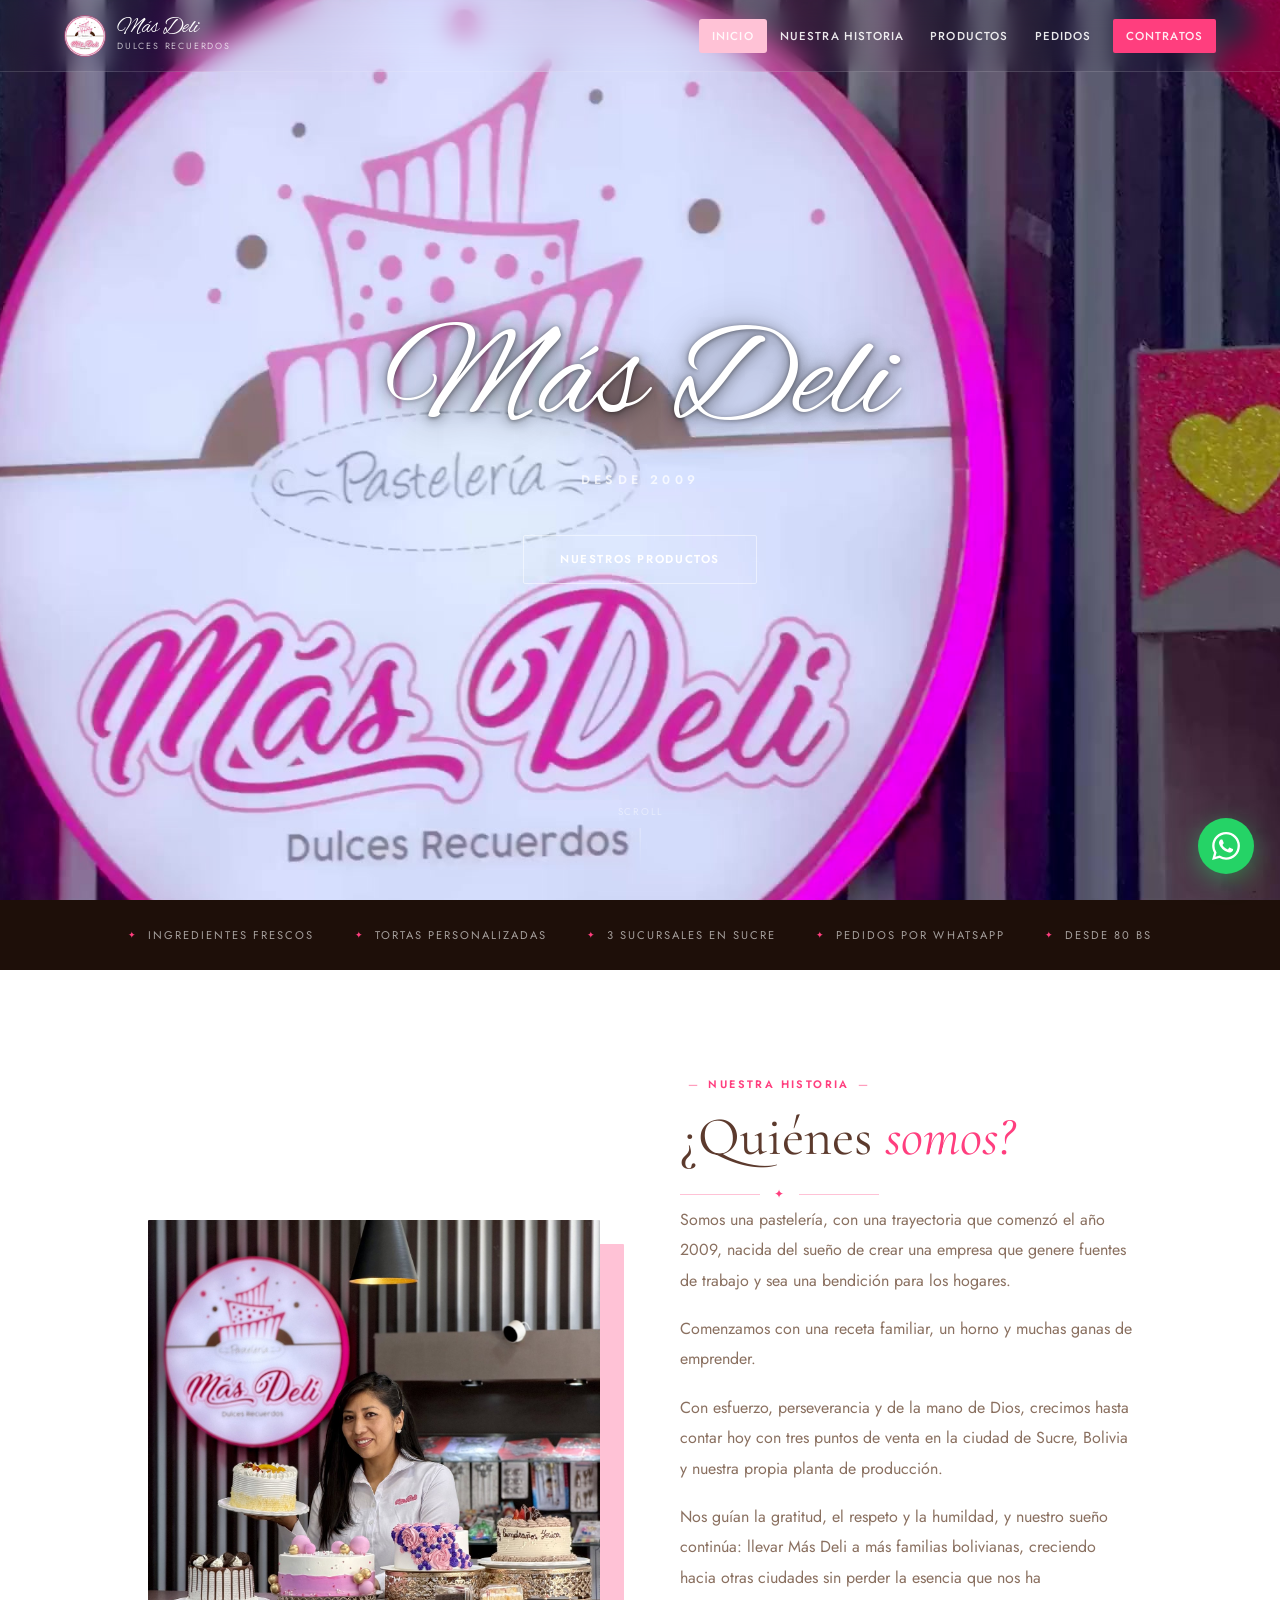
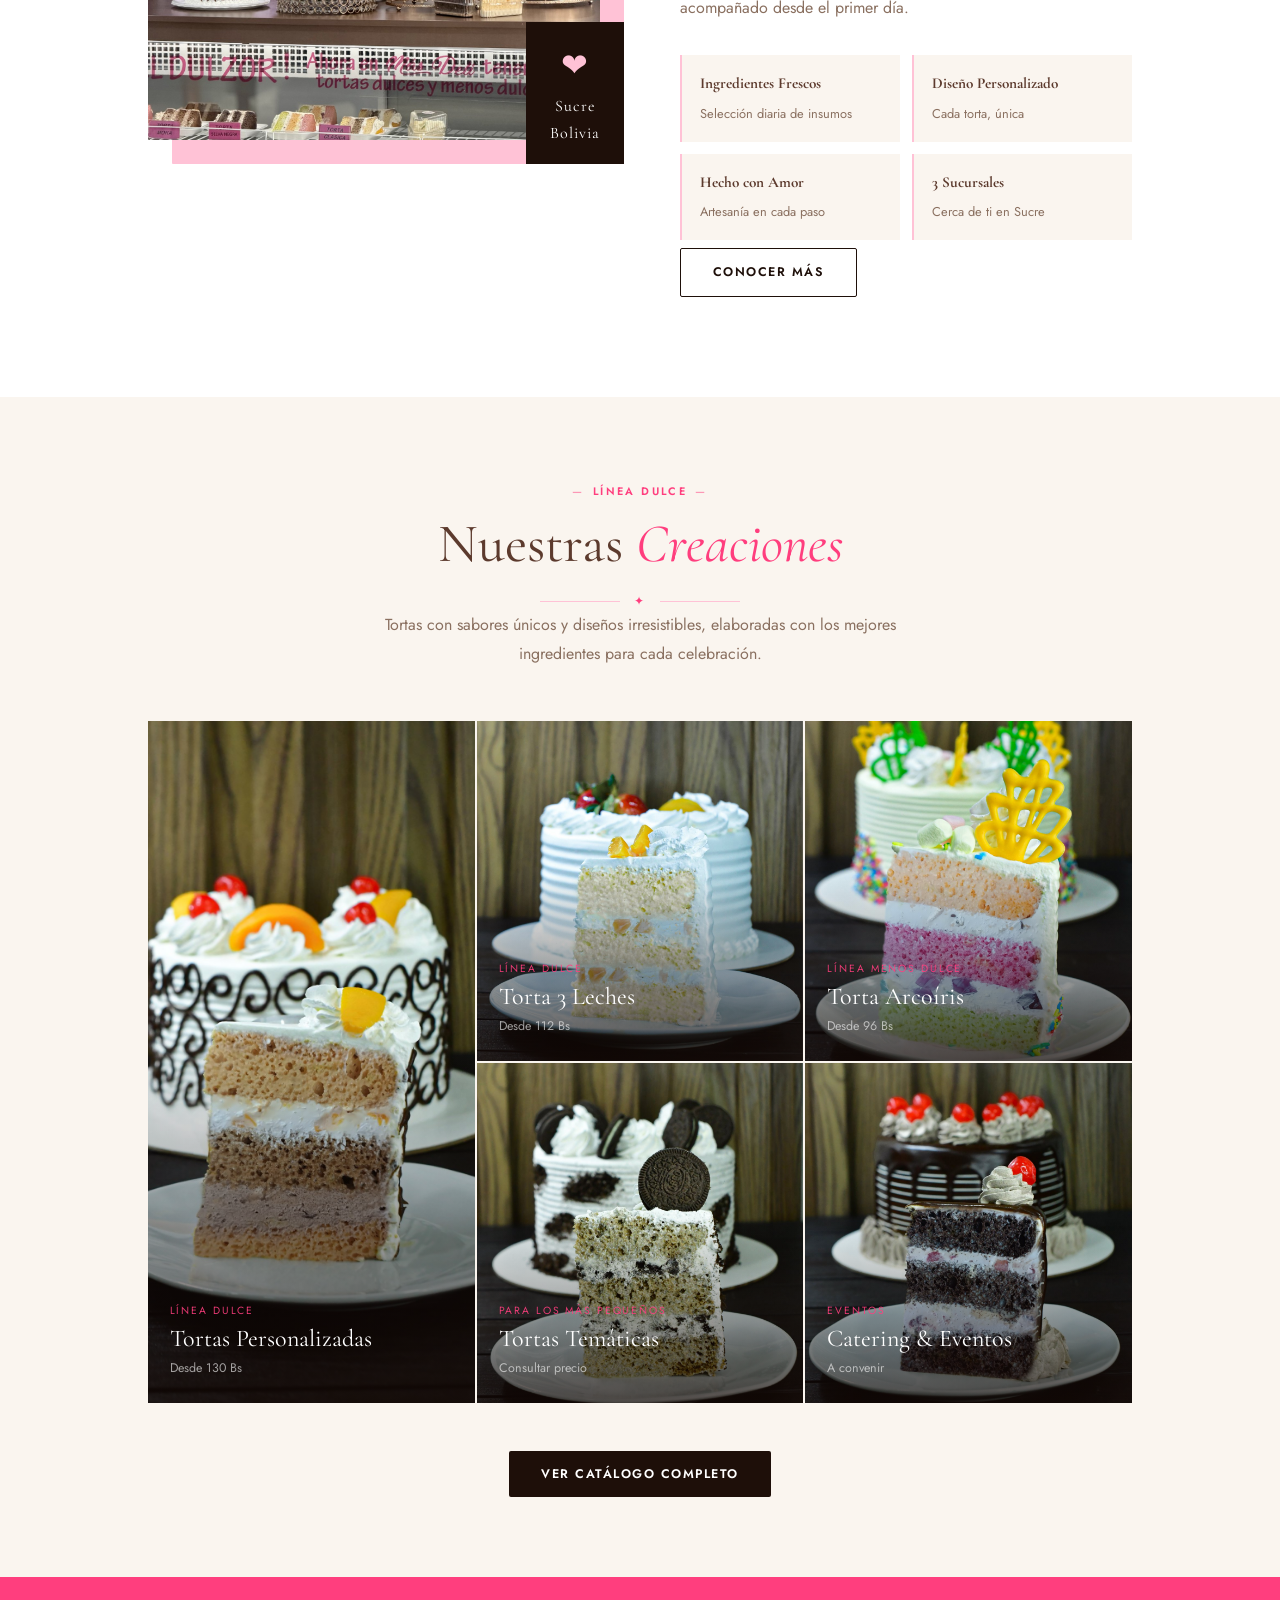
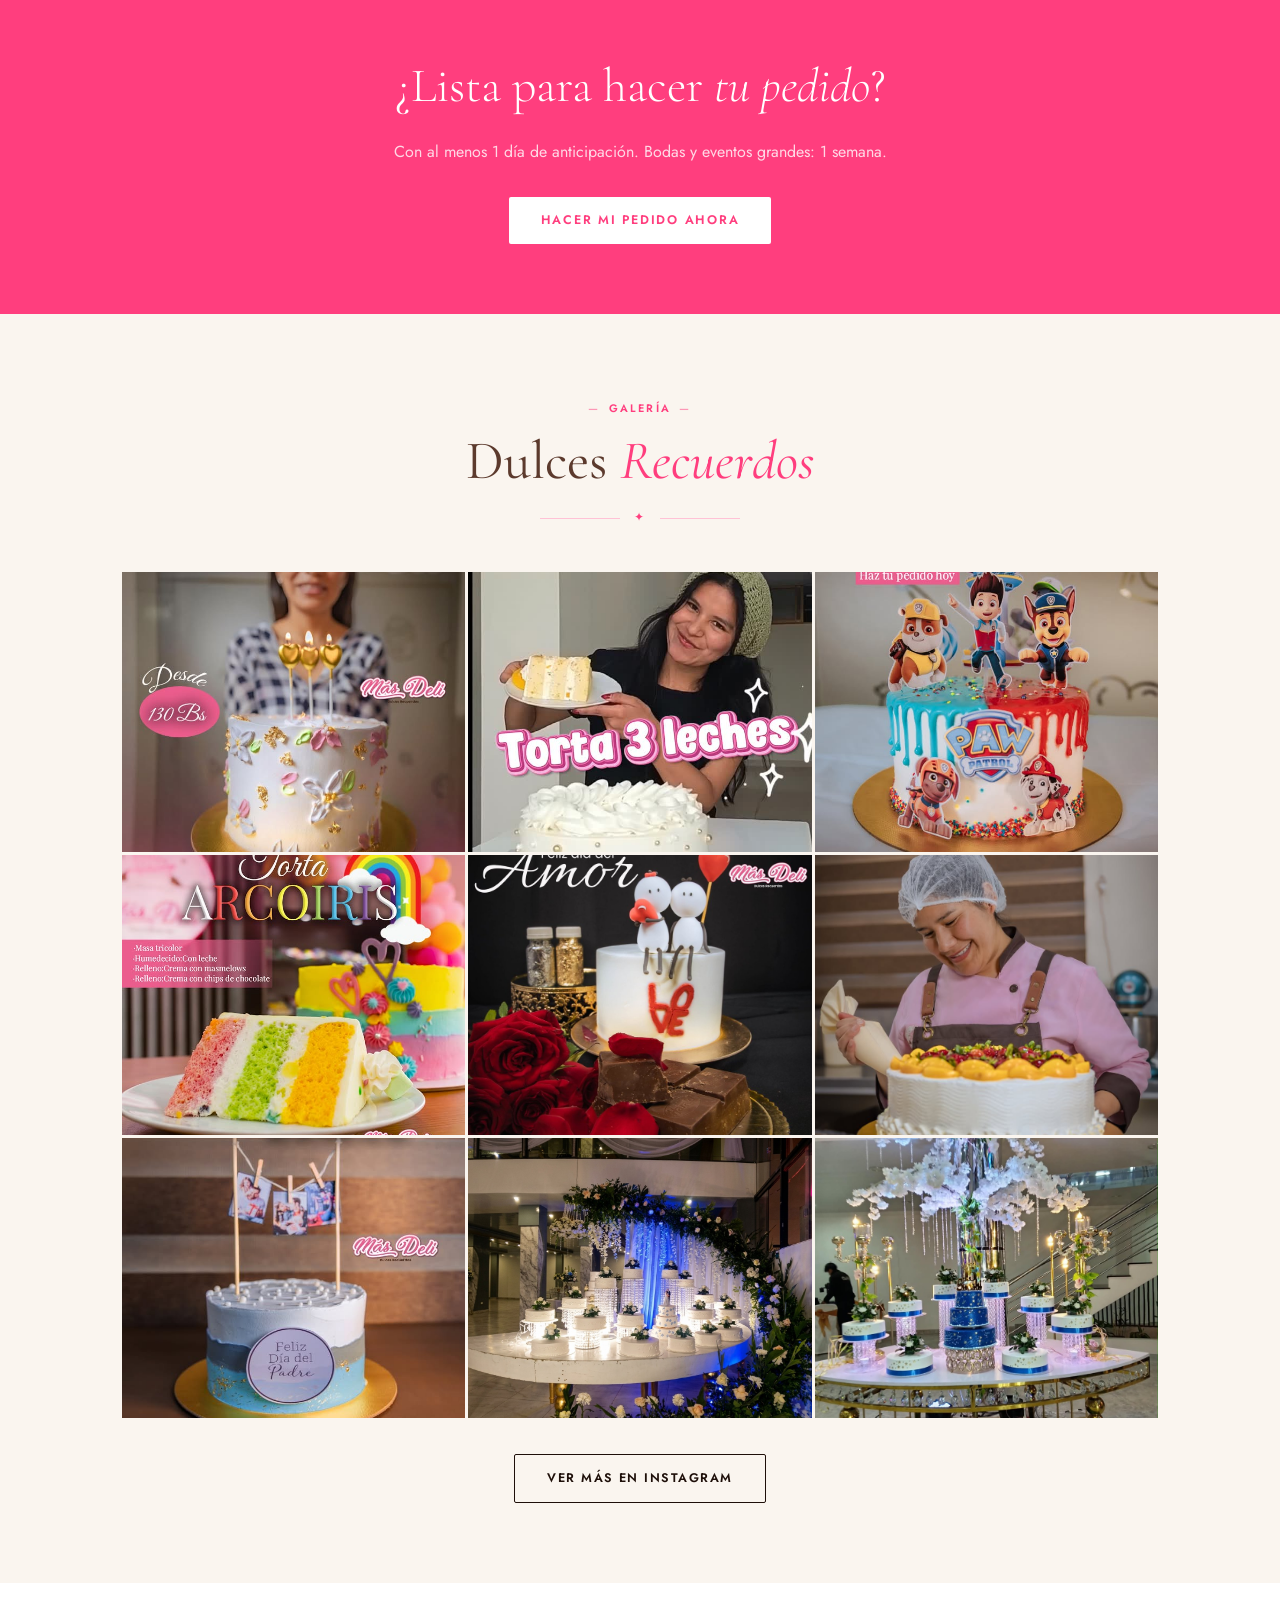
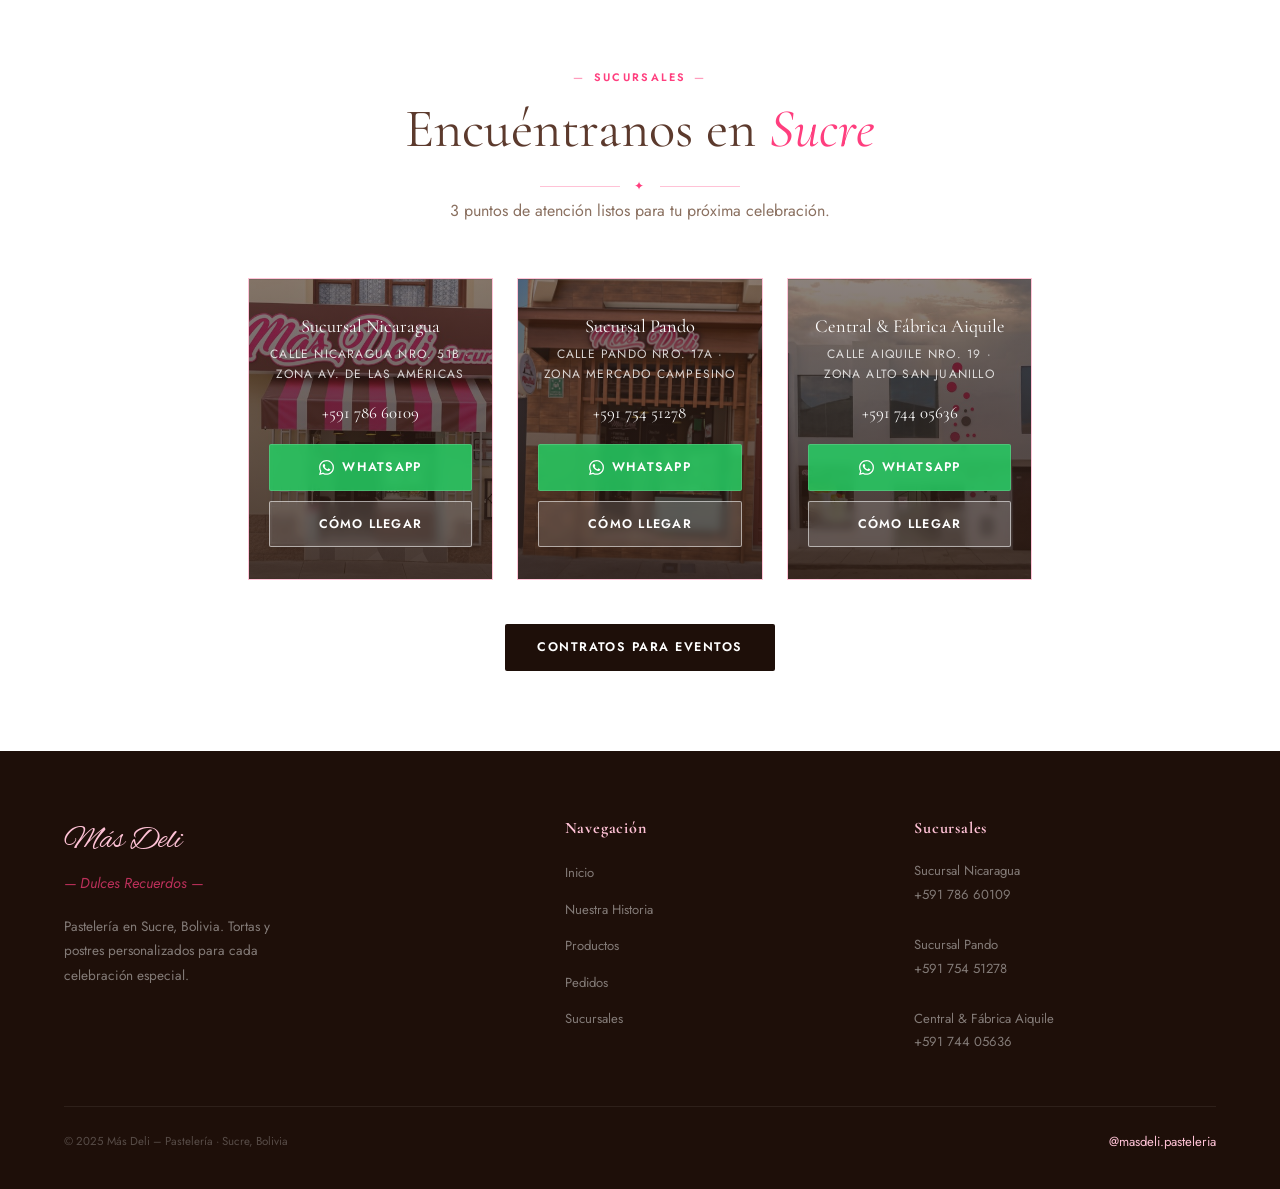
==== commit f962b574: "Corregir fotos intercambiadas de Torta 3 Leches y 3 Leches de Piña product_3.jpg (con piña) estaba a" ====
--- a/index.html
+++ b/index.html
@@ -3,6 +3,7 @@
 <head>
   <meta charset="UTF-8" />
   <meta name="viewport" content="width=device-width, initial-scale=1.0" />
+  <meta name="format-detection" content="telephone=no" />
   <link rel="icon" href="favicon.ico" sizes="any" />
   <link rel="icon" type="image/png" sizes="32x32" href="favicon-32x32.png" />
   <link rel="icon" type="image/png" sizes="16x16" href="favicon-16x16.png" />
@@ -422,7 +423,7 @@
       </div>
     </div>
     <div class="prod-card">
-      <img src="product_3.jpg" alt="Torta 3 Leches" />
+      <img src="product_10.jpg" alt="Torta 3 Leches" />
       <div class="prod-card-overlay">
         <div class="prod-card-label">Línea Dulce</div>
         <div class="prod-card-name">Torta 3 Leches</div>
